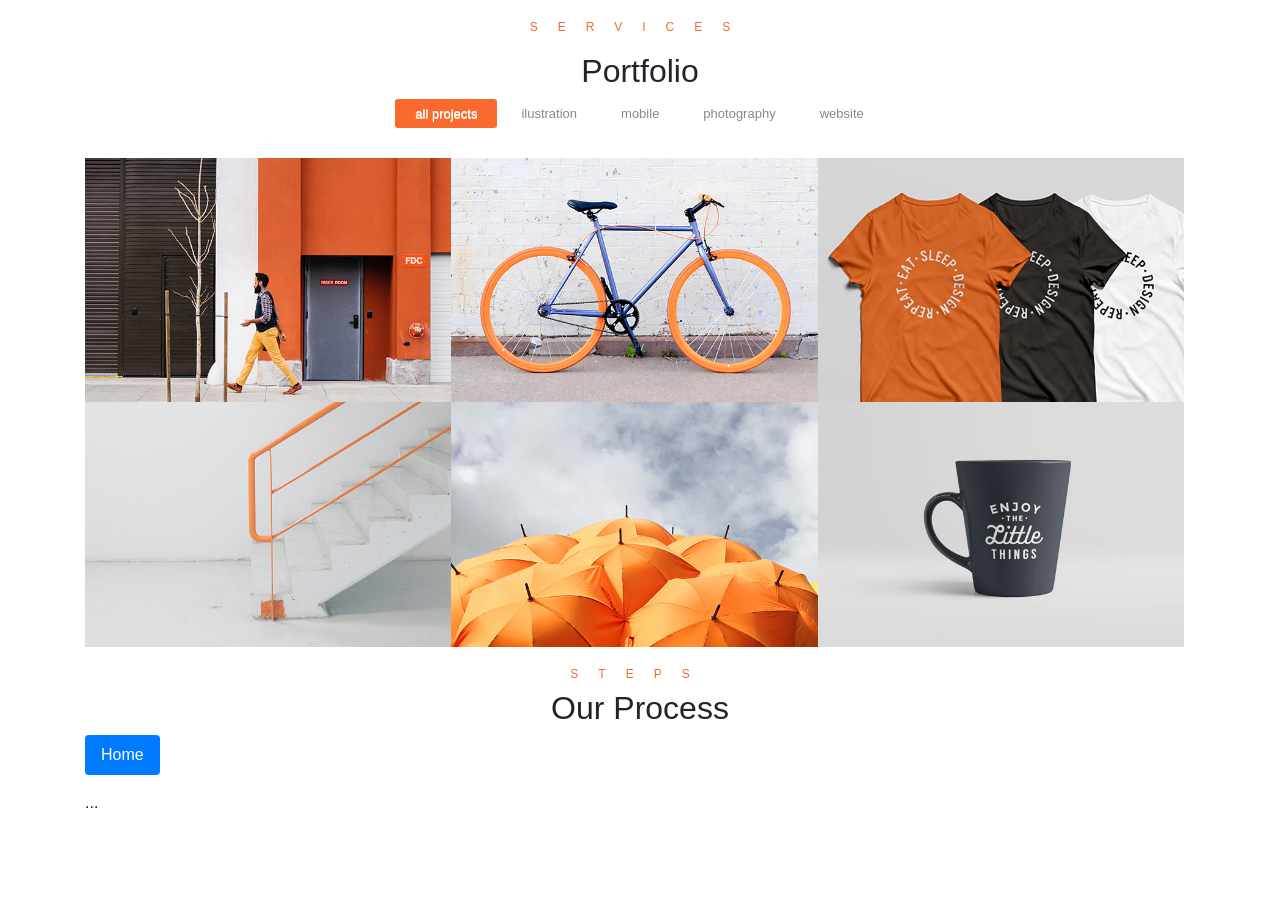
==== index.html @ 601924ba "v2" ====
<!-- ©Marek Urbaniec 2018 -->
<!doctype html>
<html lang="en">
  <head>

    <meta charset="utf-8">
    <meta name="viewport" content="width=device-width, initial-scale=1, shrink-to-fit=no">

    <link rel="stylesheet" href="https://stackpath.bootstrapcdn.com/bootstrap/4.1.3/css/bootstrap.min.css" integrity="sha384-MCw98/SFnGE8fJT3GXwEOngsV7Zt27NXFoaoApmYm81iuXoPkFOJwJ8ERdknLPMO" crossorigin="anonymous">

    <link rel="stylesheet" href="https://cdnjs.cloudflare.com/ajax/libs/font-awesome/4.7.0/css/font-awesome.css">

    <link rel="stylesheet" href="css/custom-isotope.css">
    <link rel="stylesheet" href="https://cdnjs.cloudflare.com/ajax/libs/magnific-popup.js/1.1.0/magnific-popup.min.css">
    <link href="https://fonts.googleapis.com/css?family=Dosis" rel="stylesheet">
    <link rel="stylesheet" href="css/style.css">
    <link rel="stylesheet" href="css/media.css">

    <title>Theme by Urban</title>
  </head>


  <body onload="delay()">
  <div id="preloader">
    <span></span>
    <span></span>
  </div>

<div id="body" style="display: none">

  <header class="" id="header" style="display: block;">
    
    <div class="container">
      <div class="row align-items-center">

        <div class="col-md-3">

          <div class="logo align-items-center">

            <img src="http://www.themenesia.com/themeforest/linea-new/images/logo-light.png" class="img-fluid d-block">

          </div>

        </div>

        <div class="col-md-9">

          <nav class="navbar navbar-expand-lg">
            <button class="navbar-toggler" type="button" data-toggle="collapse" data-target="#navbarNav" aria-controls="navbarNav" aria-expanded="false" aria-label="Toggle navigation">
              <span class="navbar-toggler-icon"></span>
            </button>
            <div class="collapse navbar-collapse justify-content-end" id="navbarNav">
              <ul class="navbar-nav">
                <li class="nav-item active">
                  <a class="nav-link" href="#">Home</span></a>
                </li>
                <li class="nav-item">
                  <a class="nav-link" href="#">Pages</a>
                </li>
                <li class="nav-item">
                  <a class="nav-link" href="#">Services</a>
                </li>
                <li class="nav-item">
                  <a class="nav-link" href="#">Gallery</a>
                </li>
                <li class="nav-item">
                  <a class="nav-link" href="#">Elements</a>
                </li>
                <li class="nav-item">
                  <a class="nav-link" href="#">News</a>
                </li>
                <li class="nav-item">
                  <a class="nav-link" href="#">Contact</a>
                </li>
              </ul>
            </div>
          </nav>

        </div>


      </div>
    </div>

  </header>

<!--Begin of main-->

<main>
  <section class="one">
    <div class="container">
      <div id="particles-js"></div>
      <div class="col-md-8 sec_one_text">
        <h4>lorem ipsum</h4>
        <h3>lorem ipsum</h3>
        <p>Lorem ipsum dolor sit amet, consectetur adipisicing elit. Ad inventore, sapiente enim voluptatum suscipit adipisci distinctio. Nulla rerum earum, eligendi expedita possimus itaque, voluptatum nisi dolores, natus, omnis inventore ex.</p>
        <a class="button_a" href="">Start now</a>
      </div>
    </div>
  </section>
  
  <section class="two">
    <div class="container">
      <div class="row">
        <div class="col-md-4">
        <div class="two_text_left">
          <i class="fa fa-quote-left" aria-hidden="true"></i>
          <h3>For every complex problem, there is an answer that is clear, simple, and wrong.</h3>
          <span>Words by H. L. Mencken</span>
        </div>
        </div>
        <div class="col-md-4">
          <!-- maska obrazka -->
          <div class="mask" style="background-size: cover;">
                  <div class="cover" style="background-size: cover;">
                      <h3>
                        <i class="fa fa-cog" aria-hidden="true"></i>
                        <span>What Is Linea?</span>
                      </h3>
                      <p>Sed ut perspiciatis unde omnis iste natus error sit voluptatem accusantium doloremque laudantium, totam rem.</p>
                  </div>
            <!-- obrazek -->
            <img src="img/two_001.jpg" class="img-responsive">
          </div>
        </div>
        <div class="col-md-4">
          <!-- maska obrazka -->
          <div class="mask" style="background-size: cover;">
            <div class="cover" style="background-size: cover;">
                                    <h3>
                                      <i class="fa fa-cog" aria-hidden="true"></i>
                                      <span>What Is Linea?</span>
                                    </h3>
                                    <p>Sed ut perspiciatis unde omnis iste natus error sit voluptatem accusantium doloremque laudantium, totam rem.</p>
                                </div>
            <img src="img/two_002.jpg" class="img-responsive" >
          </div>
        </div>
      </div>
    </div>
  </section>

  <section class="three">
    <div class="sec_element_paralax"></div>
    
    <div class="container">
        <div class="row sec_three_hed flex-column justify-content-center" style="background-size: cover;">
          <h4>SERVICES</h4>
          <h3>What We Do</h3>
        </div>

<div class="row">
  <!-- sekcja 1 -->
  <div class="col-md-4">
    <div class="row">
      <div class="col-md3">
        <i class="fa fa-lightbulb-o fa-3x fa_orange" aria-hidden="true"></i>
      </div>
      <div class="col-md-9">
        <div class="sec_three_col_texts">
          <h3>Design</h3>
          <p>Sed ut perspiciatis unde omnis iste natus error sit voluptatem accusantium doloremque laudantium, totam rem.</p>
        </div>
      </div>
    </div>
  </div>

  <!-- sekcja 2 -->
  <div class="col-md-4">
    <div class="row">
      <div class="col-md3">
        <i class="fa fa-lightbulb-o fa-3x fa_orange" aria-hidden="true"></i>
      </div>
      <div class="col-md-9">
        <div class="sec_three_col_texts">
          <h3>Design</h3>
          <p>Sed ut perspiciatis unde omnis iste natus error sit voluptatem accusantium doloremque laudantium, totam rem.</p>
        </div>
      </div>
    </div>
  </div>

  <!-- sekcja 3 -->
  <div class="col-md-4">
    <div class="row">
      <div class="col-md3">
        <i class="fa fa-lightbulb-o fa-3x fa_orange" aria-hidden="true"></i>
      </div>
      <div class="col-md-9">
        <div class="sec_three_col_texts">
          <h3>Design</h3>
          <p>Sed ut perspiciatis unde omnis iste natus error sit voluptatem accusantium doloremque laudantium, totam rem.</p>
        </div>
      </div>
    </div>
  </div>
</div>
 

      </div>
    </div>
  </section>

  <!-- Test of isotope -->
  <section class="test">
  <div class="container">
  <h3>SERVICES</h3>
  <h2>Portfolio</h2>
  <div id="filters" class="button-group"> 
    <a class="button is-checked" data-filter="*">all projects</a>
    <a class="button" data-filter=".metal">ilustration</a>
    <a class="button" data-filter=":not(.transition)">mobile</a>
    <a class="button" data-filter=":not(.transition)">photography</a>
    <a class="button" data-filter=":not(.transition)">website</a>
  </div>

  <div class="grid isotope_container">
    <a href="img/img_isotope_001.jpg"class="element-item isotope_item_background">
      <img src="img/img_isotope_001.jpg" class="img-fluid">

      <div class="isotope_item_overlay">
        <h3>Click to zoom</h3>
      </div>
    </a>

    <a href="img/img_isotope_002.jpg"class="element-item isotope_item_background">
      <img src="img/img_isotope_002.jpg" class="img-fluid">

      <div class="isotope_item_overlay">
        <h3>Click to zoom</h3>
      </div>
    </a>

    <a href="img/img_isotope_003.jpg"class="element-item isotope_item_background">
      <img src="img/img_isotope_003.jpg" class="img-fluid">

      <div class="isotope_item_overlay">
        <h3>Click to zoom</h3>
      </div>
    </a>

    <a href="img/img_isotope_004.jpg"class="element-item isotope_item_background">
      <img src="img/img_isotope_004.jpg" class="img-fluid">

      <div class="isotope_item_overlay">
        <h3>Click to zoom</h3>
      </div>
    </a>

    <a href="img/img_isotope_005.jpg"class="element-item isotope_item_background">
      <img src="img/img_isotope_005.jpg" class="img-fluid">

      <div class="isotope_item_overlay">
        <h3>Click to zoom</h3>
      </div>
    </a>

    <a href="img/img_isotope_006.jpg"class="element-item isotope_item_background">
      <img src="img/img_isotope_006.jpg" class="img-fluid">

      <div class="isotope_item_overlay">
        <h3>Click to zoom</h3>
      </div>
    </a>

  </div>
  </div>
  </section>

  <section id="tabs">
    <div class="tabs_element_paralax">
    </div>
    <div class="container">
      <div class="row sec_tabs_hed flex-column justify-content-center">
        <h4 class="important">STEPS</h4>
        <h2>Our Process</h2>

      </div>
      <div class="tabs_container">
                <ul class="nav nav-pills mb-3" id="pills-tab" role="tablist">
          <li class="nav-item">
            <a class="nav-link active" id="pills-home-tab" data-toggle="pill" href="#pills-home" role="tab" aria-controls="pills-home" aria-selected="true">Home</a>
          </li>
          <li class="nav-item">
            <a class="nav-link" id="pills-profile-tab" data-toggle="pill" href="#pills-profile" role="tab" aria-controls="pills-profile" aria-selected="false">Profile</a>
          </li>
          <li class="nav-item">
            <a class="nav-link" id="pills-contact-tab" data-toggle="pill" href="#pills-contact" role="tab" aria-controls="pills-contact" aria-selected="false">Contact</a>
          </li>
        </ul>
        <div class="tab-content" id="pills-tabContent">
          <div class="tab-pane fade show active" id="pills-home" role="tabpanel" aria-labelledby="pills-home-tab">...</div>
          <div class="tab-pane fade" id="pills-profile" role="tabpanel" aria-labelledby="pills-profile-tab">...</div>
          <div class="tab-pane fade" id="pills-contact" role="tabpanel" aria-labelledby="pills-contact-tab">...</div>
        </div>
                
      </div>
    </div>
  </section>
</main>

<!-- End of main -->


</div>
    <!-- Optional JavaScript -->
    <!-- jQuery first, then Popper.js, then Bootstrap JS -->
    <script src="https://ajax.googleapis.com/ajax/libs/jquery/3.3.1/jquery.min.js"></script>

    <!-- <script src="https://code.jquery.com/jquery-3.3.1.slim.min.js" integrity="sha384-q8i/X+965DzO0rT7abK41JStQIAqVgRVzpbzo5smXKp4YfRvH+8abtTE1Pi6jizo" crossorigin="anonymous"></script> -->
    <script src="https://cdnjs.cloudflare.com/ajax/libs/popper.js/1.14.3/umd/popper.min.js" integrity="sha384-ZMP7rVo3mIykV+2+9J3UJ46jBk0WLaUAdn689aCwoqbBJiSnjAK/l8WvCWPIPm49" crossorigin="anonymous"></script>
    <script src="https://stackpath.bootstrapcdn.com/bootstrap/4.1.3/js/bootstrap.min.js" integrity="sha384-ChfqqxuZUCnJSK3+MXmPNIyE6ZbWh2IMqE241rYiqJxyMiZ6OW/JmZQ5stwEULTy" crossorigin="anonymous"></script>

<script src="https://cdn.jsdelivr.net/npm/particles.js@2.0.0/particles.min.js"></script>
<script src="https://unpkg.com/isotope-layout@3/dist/isotope.pkgd.js"></script>

    <script src="js/custom_isotope.js"></script>
    <script src="https://cdnjs.cloudflare.com/ajax/libs/magnific-popup.js/1.1.0/jquery.magnific-popup.min.js"></script>

    <script src="js/custom_magnific_popup.js"></script>
    <script  src="js/app.js"></script>
    <script  src="js/custom.js"></script>

  </body>
</html>
---- css/custom-isotope.css ----
section.test >.container >h3{
    font-size: 12px;
    letter-spacing: 20px;
    text-transform: uppercase;
    font-weight: 500;
    color:#fa6a2e;
    text-align: center;
    padding-bottom: 10px;
}
section.test >.container >h2{
text-align: center;
}
#filters > a{
  -webkit-border-radius: 3px !important;
  padding: 5px 20px 5px 20px !important;
  text-decoration: none;
  font-size: 13px;
}
#filters{
  padding-bottom: 10px;
}
.grid{
  border: none !important;
}
.test > h2{
  text-align: center !important;
  font-family: 'Dosis', sans-serif !important;
}
.isotope_item_overlay{
  background: rgba(64, 64, 64, .8);
  position: absolute;
  top: 0;
  bottom: 0;
  left: 0;
  right: 0;
  opacity: 0;
  transition: all .4s;
  display: flex;
  justify-content: center;
  align-items: center;

  overflow: hidden;
}

.isotope_item_overlay > h3{
  text-align: center;
  color: white;
}

.isotope_item_background:hover > .isotope_item_overlay{
  background: rgba(64, 64, 64, .8);
  position: absolute;
  top: 0;
  bottom: 0;
  left: 0;
  right: 0;
  opacity: 1;
  transition: all .4s;
}

.isotope_item_background > img{
  max-height: 100%;
}

.button {
  display: inline-block;
  border: none;
  background-color: white;
  color: #888 !important;
  font-family: sans-serif;
  font-size: 16px;
  text-shadow: 0 1px white;
  cursor: pointer;
  padding: 5px;
}

.button:hover {
  color: #111 !important;
}

.button:active,
.button.is-checked {
  color:white !important;
  background-color:#fa6a2e !important;
  font-weight: 400 !important;
}

.button.is-checked {
  color: white;
}

/* ---- button-group ---- */

.button-group {
  margin-bottom: 20px;
  text-align: center !important;
  font-family: 'Dosis', sans-serif !important;
}

.button-group:after {
  content: '';
  display: block;
  clear: both;
}

.button-group .button {

  border-radius: 0;
  margin-left: 0;
  margin-right: 1px;
}


/* ---- isotope ---- */

.grid {
  border: 1px solid #333;
}

/* clear fix */
.grid:after {
  content: '';
  display: block;
  clear: both;
}

/* ---- .element-item ---- */

.element-item {
  position: relative;
  float: left;
  width: 33%;
  background: #888;
  color: #262524;
}

.element-item > * {
  margin: 0;
  padding: 0;
}

.element-item .name {
  position: absolute;

  left: 10px;
  top: 60px;
  text-transform: none;
  letter-spacing: 0;
  font-size: 12px;
  font-weight: normal;
}

.element-item .symbol {
  position: absolute;
  left: 10px;
  top: 0px;
  font-size: 42px;
  font-weight: bold;
  color: white;
}

.element-item .number {
  position: absolute;
  right: 8px;
  top: 5px;
}

.element-item .weight {
  position: absolute;
  left: 10px;
  top: 76px;
  font-size: 12px;
}

.element-item.alkali          { background: #F00; background: hsl(   0, 100%, 50%); }
.element-item.alkaline-earth  { background: #F80; background: hsl(  36, 100%, 50%); }
.element-item.lanthanoid      { background: #FF0; background: hsl(  72, 100%, 50%); }
.element-item.actinoid        { background: #0F0; background: hsl( 108, 100%, 50%); }
.element-item.transition      { background: #0F8; background: hsl( 144, 100%, 50%); }
.element-item.post-transition { background: #0FF; background: hsl( 180, 100%, 50%); }
.element-item.metalloid       { background: #08F; background: hsl( 216, 100%, 50%); }
.element-item.diatomic        { background: #00F; background: hsl( 252, 100%, 50%); }
.element-item.halogen         { background: #F0F; background: hsl( 288, 100%, 50%); }
.element-item.noble-gas       { background: #F08; background: hsl( 324, 100%, 50%); }
---- css/style.css ----
#header{
	z-index: 1;
	position: absolute;
	width: 100%;
	top: 30px;
	transition: all .6s;
	color:black !important;
}
.fixed-top {
    position: fixed !important;
    top: 0 !important;
	background: rgba(64, 64, 64, .95);
	transition: all .6s;
}
#preloader{
	position: absolute;
	left: 50%;
	top: 50%;
	width: 80px;
}
.nav-item > a{
	color: white;
}
.nav-item:hover > a{
	color:black;
}
a.hover_at_down{
	color:white;
}
#preloader > span:nth-child(1){
	position: absolute;
	height: 60px;
	width: 60px;
	border-radius: 100%;
	background: #fa6a2e;
	animation: preloader_animation_small 1.6s linear infinite;
}
#preloader > span:nth-child(2){
	position: absolute;
    left: -10px;
    top: -10px;
	height: 80px;
	width: 80px;
	border-radius: 100%;
	background: #fa6a2e;
	animation: preloader_animation_big 1.8s linear infinite; 
}


section.one{
	position: relative;
	padding-top: 130px;
	background: url('http://www.themenesia.com/themeforest/linea-new/images/background/5.jpg') top;
	background-size: cover;
	transition: all .4s;
}

section.one h4, {
	font-size: 12px;
    letter-spacing: 20px;
    text-transform: uppercase;
    font-weight: 500;
    color:#fa6a2e;
}
section.one h3{
	font-size: 56px;
    margin: 0;
    line-height: 70px;
    color:white;
}

section.two{
	padding: 10px;
	background-color: #eee;
}
.sec_one_text{
    padding: 100px 0;
}

section#tabs{
	background:url("http://www.themenesia.com/themeforest/linea-new/images/background/2.jpg");
}
.tabs-nav-item > a.active{
	background: #fa6a2e !important;
	
}
.tabs-nav-item > a.tabs-nav-link{
	background: rgba(255, 255, 255, .1);
	padding: 30px 40px;
	margin: 0px 5px;
	transition: all .4s;
}
h4.important{
	font-size: 12px;
    letter-spacing: 20px;
    text-transform: uppercase;
    font-weight: 500;
    color:#fa6a2e;
    text-align: center;
}
.row > h2{
	text-align: center;
}
.button_a{
	background: #fa6a2e;
    color: #fff;
    border-radius: 3px;
    padding: 15px 30px 15px 30px;
    min-width: 120px;
    outline: 0;
}
.button_a:hover{
	text-decoration: none;
	opacity: .8;
    box-shadow: 8px 8px 40px 0px rgba(0, 0, 0, 0.3);
	background: #fa6a2e;
    color: #fff;
    border-radius: 3px;
    padding: 15px 30px 15px 30px;
    min-width: 120px;
    outline: 0;
}
.two_text_left{
    font-size: 32px;
    font-style: normal;
    font-weight: 500;
    line-height: 1.4em;
    color: #404040;
    border: none;
}
.two > .container > .row > .col-md-4 >.two_text_left >i{
	color: #fa6a2e;
	font-size: 32px;
}

.two_text_left span{
	color: #fa6a2e;
	display: block;
    font-size: 14px;
    font-style: normal;
    font-weight: normal;
    margin-top: 20px;
}

.mask{
	position:relative;
	overflow:hidden;
}

.mask img{
	width:100%;
}

.mask .cover{
	position:absolute;
	z-index:100;
	width:100%;
	height:80px;
	padding:30px;
	background:rgba(64, 64, 64, .9);
	bottom:0;
}
.mask .cover h3{
	font-size:18px;
	color:#fff;
	margin-bottom:0px;
	display: flex;
}
.mask .cover p{
	position:absolute;
	color:#fff;
	padding-top:25px;
	padding-right:25px;
}
.mask:hover .cover{
	height:100%;
}
.mask:hover .cover p{
	opacity:1;
}
.mask .cover h3 span{
	display: flex;
	color:white;
}

.mask .cover i{
	padding-right: 10px;
}

.sec_element_paralax{
	position: absolute;
	top: 0;
	bottom: 0;
	left: 0;
	right: 0;
	z-index: -1;
	background-image:url('http://www.themenesia.com/themeforest/linea-new/images/background/4.jpg');
	background-attachment: fixed; 
	background-position: center; 
	background-repeat:no-repeat; 
	background-size:cover; 
	filter: brightness(60%) invert(20%);
}
section.three{
	min-height: 500px;
	position: relative;
}

section.three > .container{
	padding: 80px 0;
}

.sec_three_hed > h4{
	font-size: 12px;
    letter-spacing: 20px;
    text-transform: uppercase;
    font-weight: 500;
    color:#fa6a2e;
    text-align: center;
}
.sec_three_hed > h3{
    text-align: center;
}

.sec_three_col_texts{
}
.sec_three_col_texts > h3{
	margin-top: 0;
	margin-bottom: 10px;
	color:white;
}
.sec_three_col_texts > p{
	color:white;
}
section.test{
	background-color: white;
	padding-top:20px;
	padding-bottom: 20px;
}



@keyframes preloader_animation_small {
	from {
		transform: scale(0.1);
		opacity: 0.8;
	}
	to{
		transform: scale(0.7);
		opacity: 0.1;
	}
}
@keyframes preloader_animation_big {
	from {
		transform: scale(0.2);
		opacity: 0.3;
	}
	to{
		transform: scale(1.1);
		opacity: 0.1;
	}
}

.mb30 {
	margin-bottom: 30px;
}

.sq-item{
	overflow:hidden;
}
.wow {
	visibility: hidden;
}

.text > h3 {
	color: white;

}

.conatainer_feature_box{
	padding-left: 20px;
}

/* ---- particles.js container ---- */

#particles-js {
  position: absolute;
  left: 0;
  top: 0;
  width: 100%;
  height: 100%;
  z-index: 0;
}
---- css/media.css ----
@media screen and (max-width: 769px){
	.col-md-4{
		padding: 10px;
	}
}
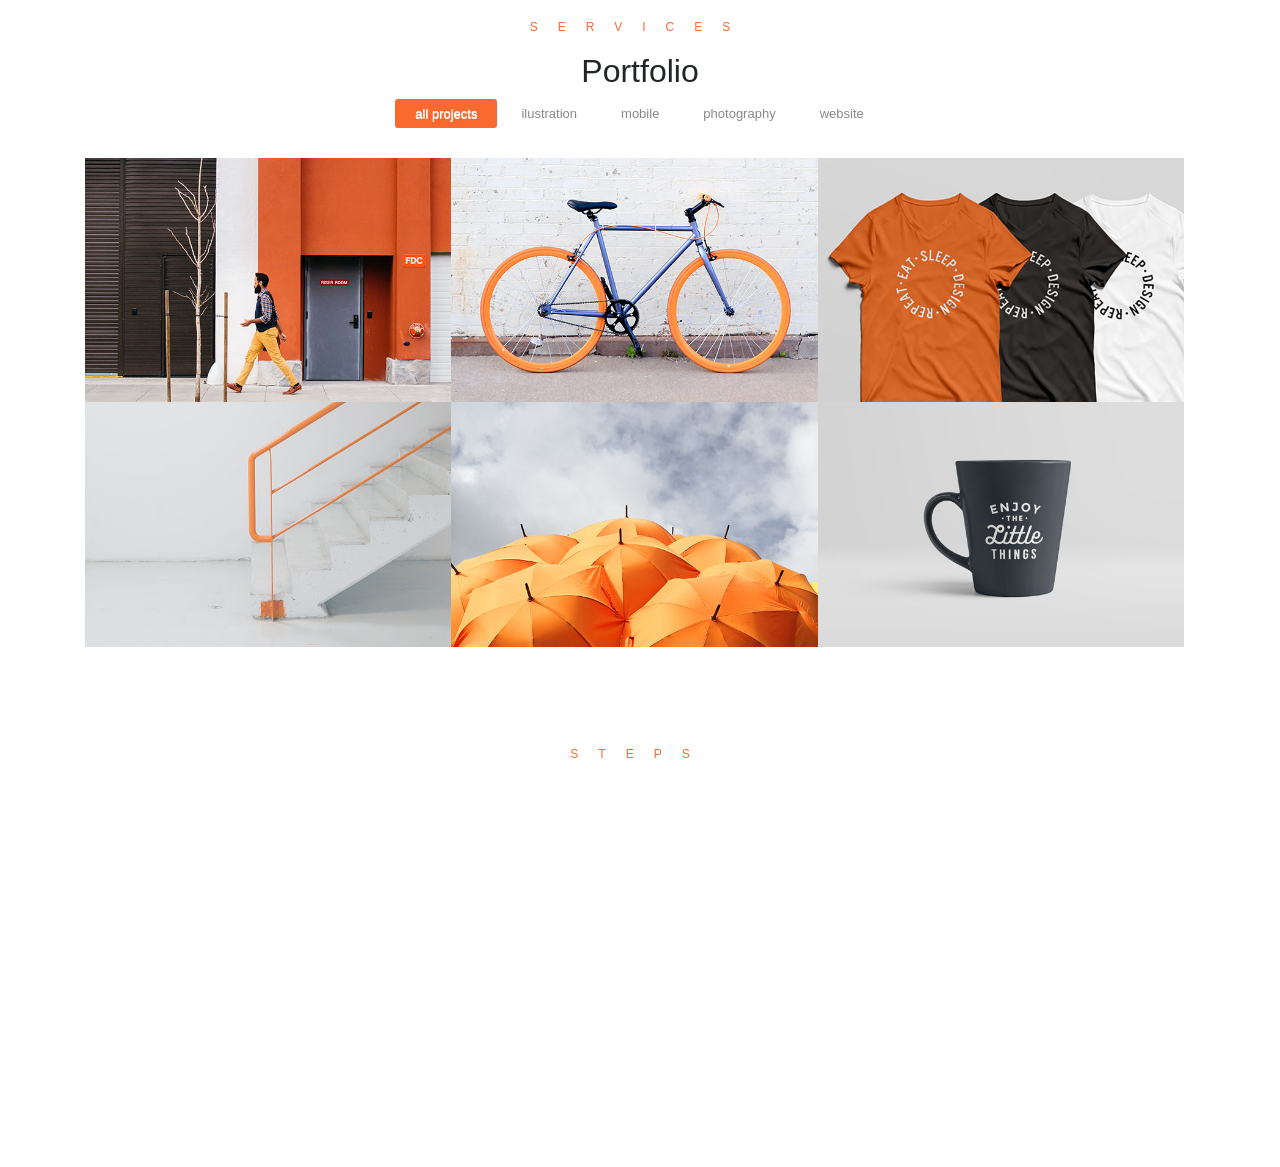
==== commit 4f2eb221: "v4" ====
--- a/index.html
+++ b/index.html
@@ -1,4 +1,3 @@
-<!-- ©Marek Urbaniec 2018 -->
 <!doctype html>
 <html lang="en">
   <head>
@@ -267,36 +266,63 @@
   </div>
   </section>
 
-  <section id="tabs">
+<section id="tabs">
     <div class="tabs_element_paralax">
     </div>
-    <div class="container">
-      <div class="row sec_tabs_hed flex-column justify-content-center">
-        <h4 class="important">STEPS</h4>
-        <h2>Our Process</h2>
-
-      </div>
-      <div class="tabs_container">
-                <ul class="nav nav-pills mb-3" id="pills-tab" role="tablist">
-          <li class="nav-item">
-            <a class="nav-link active" id="pills-home-tab" data-toggle="pill" href="#pills-home" role="tab" aria-controls="pills-home" aria-selected="true">Home</a>
-          </li>
-          <li class="nav-item">
-            <a class="nav-link" id="pills-profile-tab" data-toggle="pill" href="#pills-profile" role="tab" aria-controls="pills-profile" aria-selected="false">Profile</a>
-          </li>
-          <li class="nav-item">
-            <a class="nav-link" id="pills-contact-tab" data-toggle="pill" href="#pills-contact" role="tab" aria-controls="pills-contact" aria-selected="false">Contact</a>
-          </li>
-        </ul>
-        <div class="tab-content" id="pills-tabContent">
-          <div class="tab-pane fade show active" id="pills-home" role="tabpanel" aria-labelledby="pills-home-tab">...</div>
-          <div class="tab-pane fade" id="pills-profile" role="tabpanel" aria-labelledby="pills-profile-tab">...</div>
-          <div class="tab-pane fade" id="pills-contact" role="tabpanel" aria-labelledby="pills-contact-tab">...</div>
-        </div>
-                
-      </div>
-    </div>
-  </section>
+
+    <div class="container">
+        <div class="row sec_tabs_hed flex-column justify-content-center">
+          <h4>STEPS</h4>
+          <h3>Our Process</h3>
+        </div>
+
+        <div class="tabs_container">
+
+          <ul class="nav nav-pills mb-3 d-flex justify-content-center" id="pills-tab" role="tablist">
+
+            <li class="nav-item tabs-nav-item">
+              <a class="nav-link tabs-nav-link" id="pills-profile-tab" data-toggle="pill" href="#pills-profile" role="tab" aria-controls="pills-profile" aria-selected="false">
+                <i class="fa fa-lightbulb-o fa-3x under_image" aria-hidden="true"></i>
+                Idea
+              </a>
+            </li>
+
+            <li class="nav-item tabs-nav-item">
+              <a class="nav-link tabs-nav-link" id="pills-profile-tab" data-toggle="pill" href="#pills-profile" role="tab" aria-controls="pills-profile" aria-selected="false">
+                <i class="fa fa-area-chart fa-3x under_image" aria-hidden="true"></i>
+                Design
+              </a>
+            </li>
+            <li class="nav-item tabs-nav-item">
+              
+              <a class="nav-link tabs-nav-link" id="pills-contact-tab" data-toggle="pill" href="#pills-contact" role="tab" aria-controls="pills-contact" aria-selected="false">
+
+                <i class="fa fa-pencil-square-o fa-3x under_image" aria-hidden="true"></i>
+                Develop
+              </a>
+            </li>
+          </ul>
+
+          <div class="tab-content" id="pills-tabContent">
+            <div class="tab-pane fade show active text-white" id="pills-home" role="tabpanel" aria-labelledby="pills-home-tab">
+              Lorem ipsum dolor sit amet, consectetur adipisicing elit. Earum qui accusamus, laborum nesciunt! Doloremque mollitia dolorem nisi, quia sit deserunt perferendis ipsa pariatur ad architecto enim placeat molestiae ipsum iusto!
+            </div>
+            <div class="tab-pane fade" id="pills-profile text-white" role="tabpanel" aria-labelledby="pills-profile-tab">
+              Lorem ipsum dolor sit amet, consectetur adipisicing elit. Quasi ratione nihil iste expedita, modi asperiores, ipsa id vero quae quod perferendis, rem sunt suscipit adipisci corrupti necessitatibus. Voluptatum, possimus, quas.
+            </div>
+            <div class="tab-pane fade" id="pills-contact text-white" role="tabpanel" aria-labelledby="pills-contact-tab">
+              Lorem ipsum dolor sit amet, consectetur adipisicing elit. Natus ipsa soluta explicabo qui? Eos, maiores, ipsa. Aspernatur necessitatibus repudiandae vel maiores molestias libero perspiciatis. Dolor aliquam eum ex laudantium tempore.
+            </div>
+          </div>
+
+        </div>
+
+
+
+
+
+    </div>
+</section>
 </main>
 
 <!-- End of main -->
--- a/css/style.css
+++ b/css/style.css
@@ -78,19 +78,27 @@
 }
 
 section#tabs{
-	background:url("http://www.themenesia.com/themeforest/linea-new/images/background/2.jpg");
-}
-.tabs-nav-item > a.active{
-	background: #fa6a2e !important;
-	
-}
-.tabs-nav-item > a.tabs-nav-link{
-	background: rgba(255, 255, 255, .1);
-	padding: 30px 40px;
-	margin: 0px 5px;
-	transition: all .4s;
-}
-h4.important{
+	min-height:500px;
+	position: relative;
+}
+section#tabs > .container{
+	padding: 80px 0;
+}
+.tabs_element_paralax{
+	position: absolute;
+	top: 0;
+	bottom: 0;
+	left: 0;
+	right: 0;
+	z-index: -1;
+	background-image:url('http://www.themenesia.com/themeforest/linea-new/images/background/2.jpg');
+	background-attachment: fixed; 
+	background-position: center; 
+	background-repeat:no-repeat; 
+	background-size:cover; 
+	filter: brightness(60%) invert(20%);
+}
+.sec_tabs_hed > h4{
 	font-size: 12px;
     letter-spacing: 20px;
     text-transform: uppercase;
@@ -98,9 +106,61 @@
     color:#fa6a2e;
     text-align: center;
 }
-.row > h2{
-	text-align: center;
-}
+.sec_tabs_hed > h3{
+    text-align: center;
+    color: white;	
+}
+
+.tabs-nav-item > a.tabs-nav-link{
+	background: rgba(255,255,255,.1);
+	padding: 30px 40px;
+	margin:0px 5px;
+	transition: all .4s;
+}
+.tabs-nav-item > a.active{
+	background: #fa6a2e !important;
+	padding: 30px 40px;
+	margin:0px 5px;
+	transition: all .4s;
+	color:black !important;
+}
+
+li.tabs-nav-item::after{
+	content: "";
+	display: block;
+	clip-path: polygon(50% 50%, 33% 0, 67% 0 );
+	margin: 0px 5px;
+	background: #fa6a2e;
+	height: 0px;
+	transition: all .4s;
+}
+li.tabs-nav-item:hover::after{
+	content: "";
+	display: block;
+	clip-path: polygon(50% 50%, 33% 0, 67% 0 );
+	margin: 0px 5px;
+	background: #fa6a2e;
+	height: 40px;
+	transition: all .4s;
+}
+
+li.active_tab::after{
+	content: "";
+	display: block;
+	clip-path: polygon(50% 50%, 33% 0, 67% 0 );
+	margin: 0px 5px;
+	background: #fa6a2e;
+	height: 40px;
+	transition: all .4s;
+}
+
+.under_image{
+	display: block;
+}
+
+
+
+
 .button_a{
 	background: #fa6a2e;
     color: #fff;
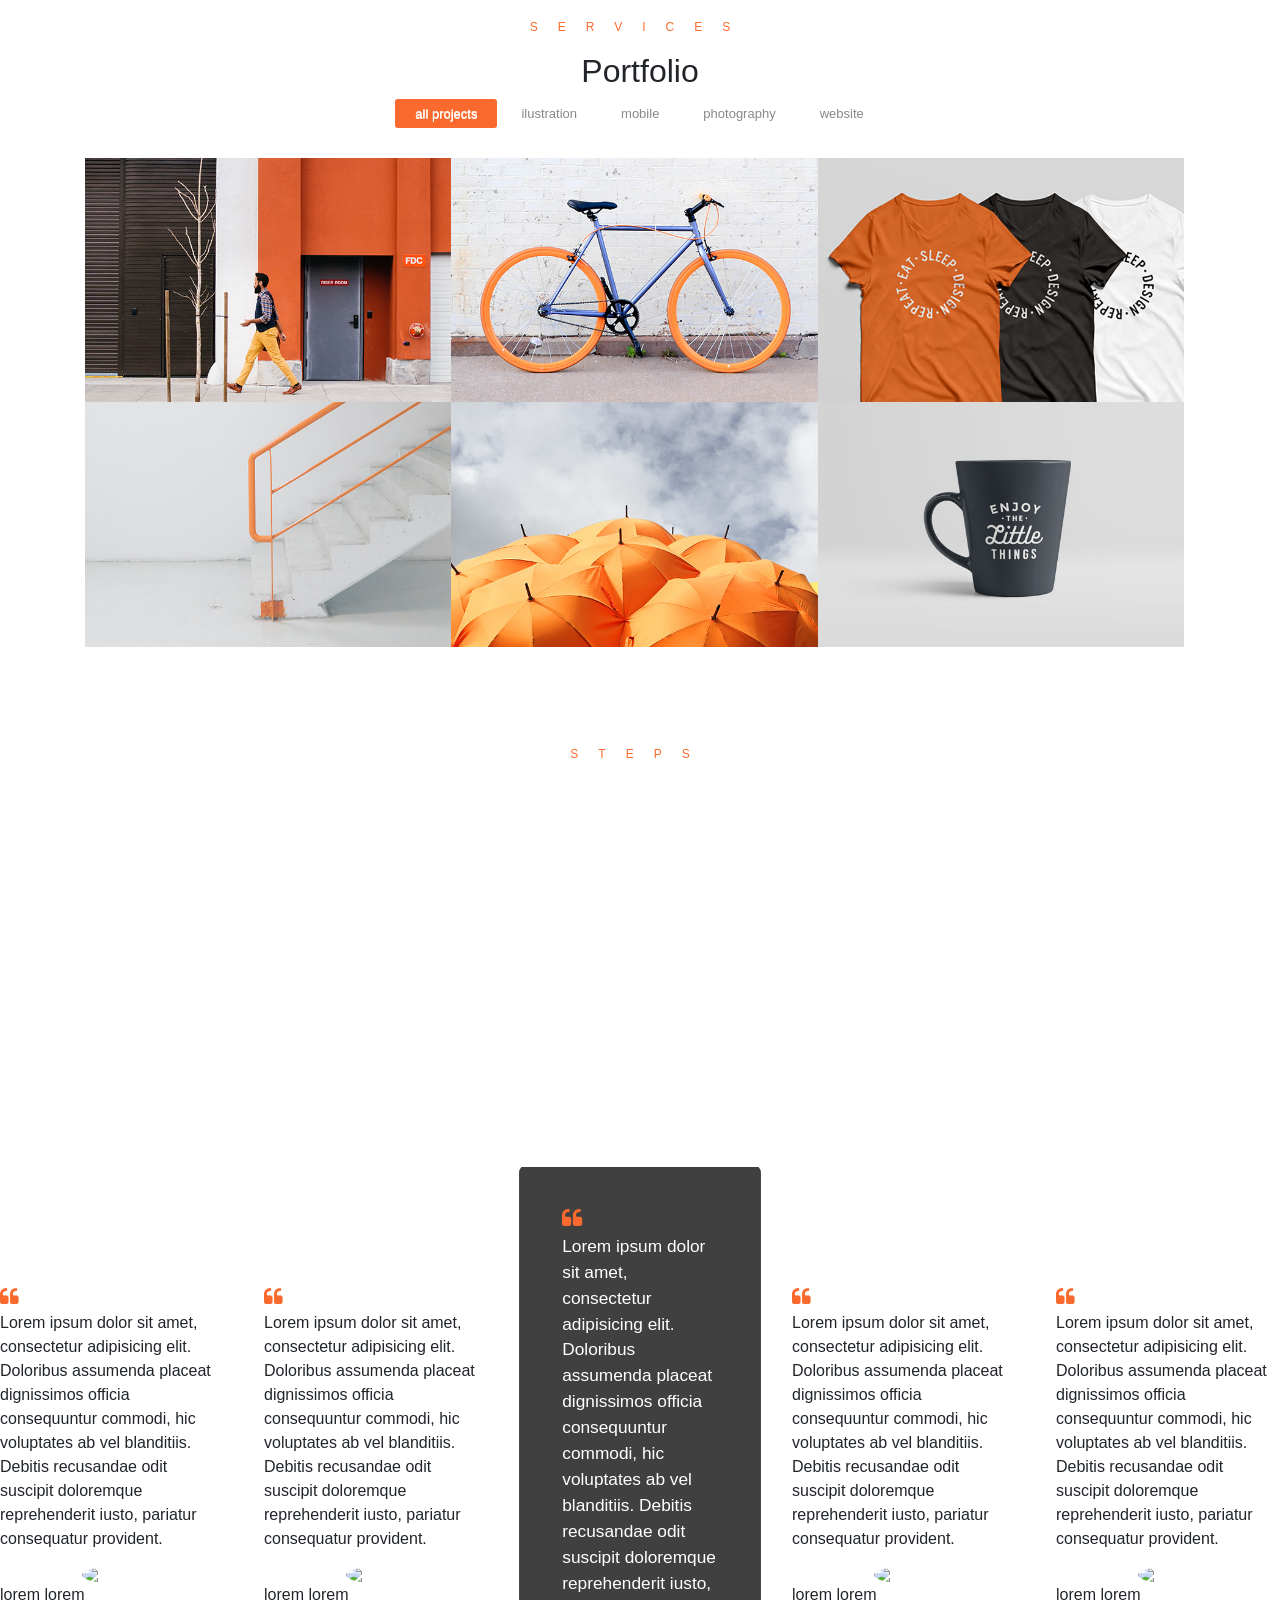
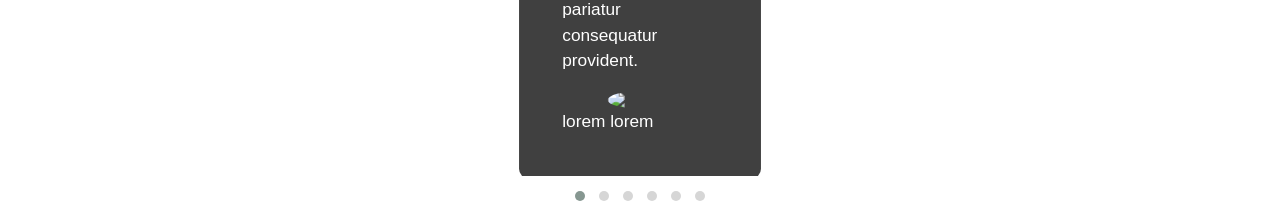
==== commit df998577: "v5" ====
--- a/index.html
+++ b/index.html
@@ -12,6 +12,9 @@
     <link rel="stylesheet" href="css/custom-isotope.css">
     <link rel="stylesheet" href="https://cdnjs.cloudflare.com/ajax/libs/magnific-popup.js/1.1.0/magnific-popup.min.css">
     <link href="https://fonts.googleapis.com/css?family=Dosis" rel="stylesheet">
+    <link rel="stylesheet" href="css/owl.carousel.min.css">
+    <link rel="stylesheet" href="css/owl.theme.default.min.css">
+    <link rel="stylesheet" href="css/custom-isotope.css">
     <link rel="stylesheet" href="css/style.css">
     <link rel="stylesheet" href="css/media.css">
 
@@ -153,7 +156,7 @@
   <div class="col-md-4">
     <div class="row">
       <div class="col-md3">
-        <i class="fa fa-lightbulb-o fa-3x fa_orange" aria-hidden="true"></i>
+        <i class="fa fa-lightbulb-o  fa-orange" aria-hidden="true"></i>
       </div>
       <div class="col-md-9">
         <div class="sec_three_col_texts">
@@ -168,7 +171,7 @@
   <div class="col-md-4">
     <div class="row">
       <div class="col-md3">
-        <i class="fa fa-lightbulb-o fa-3x fa_orange" aria-hidden="true"></i>
+        <i class="fa fa-lightbulb-o  fa-orange" aria-hidden="true"></i>
       </div>
       <div class="col-md-9">
         <div class="sec_three_col_texts">
@@ -183,7 +186,7 @@
   <div class="col-md-4">
     <div class="row">
       <div class="col-md3">
-        <i class="fa fa-lightbulb-o fa-3x fa_orange" aria-hidden="true"></i>
+        <i class="fa fa-lightbulb-o  fa-orange" aria-hidden="true"></i>
       </div>
       <div class="col-md-9">
         <div class="sec_three_col_texts">
@@ -303,27 +306,155 @@
             </li>
           </ul>
 
-          <div class="tab-content" id="pills-tabContent">
+         <div class="tab-content" id="pills-tabContent">
             <div class="tab-pane fade show active text-white" id="pills-home" role="tabpanel" aria-labelledby="pills-home-tab">
+              <h3>Idea</h3>
               Lorem ipsum dolor sit amet, consectetur adipisicing elit. Earum qui accusamus, laborum nesciunt! Doloremque mollitia dolorem nisi, quia sit deserunt perferendis ipsa pariatur ad architecto enim placeat molestiae ipsum iusto!
             </div>
             <div class="tab-pane fade" id="pills-profile text-white" role="tabpanel" aria-labelledby="pills-profile-tab">
+              <h3>Design</h3>
               Lorem ipsum dolor sit amet, consectetur adipisicing elit. Quasi ratione nihil iste expedita, modi asperiores, ipsa id vero quae quod perferendis, rem sunt suscipit adipisci corrupti necessitatibus. Voluptatum, possimus, quas.
             </div>
             <div class="tab-pane fade" id="pills-contact text-white" role="tabpanel" aria-labelledby="pills-contact-tab">
+              <h3>Develop</h3>
               Lorem ipsum dolor sit amet, consectetur adipisicing elit. Natus ipsa soluta explicabo qui? Eos, maiores, ipsa. Aspernatur necessitatibus repudiandae vel maiores molestias libero perspiciatis. Dolor aliquam eum ex laudantium tempore.
             </div>
-          </div>
-
-        </div>
-
-
-
-
-
-    </div>
+        </div>
+
+        </div>
+
+ </div>
+</section>
+<section id="owlquot">
+<div class="owl-carousel owl-theme">
+
+  <!-- item 1 -->
+
+  <div class="item owl_quote">
+    <div>
+      <i class="fa fa-quote-left fa-orange"></i>
+      <div class>
+        <p>
+          Lorem ipsum dolor sit amet, consectetur adipisicing elit. Doloribus assumenda placeat dignissimos officia consequuntur commodi, hic voluptates ab vel blanditiis. Debitis recusandae odit suscipit doloremque reprehenderit iusto, pariatur consequatur provident.
+        </p>
+      </div>
+    </div>
+            <center>
+      <img src="http://www.themenesia.com/themeforest/linea-new/images/people/4.jpg" class="img-fluid rounded-circle img_in_owl_quote">
+      </center>
+      </center>
+      <div>
+        <span class="qoute_name">lorem lorem</span>
+      </div>
+  </div>
+
+<!-- item 2 -->
+  <div class="item owl_quote">
+    <div>
+      <i class="fa fa-quote-left fa-orange"></i>
+      <div class>
+        <p>
+          Lorem ipsum dolor sit amet, consectetur adipisicing elit. Doloribus assumenda placeat dignissimos officia consequuntur commodi, hic voluptates ab vel blanditiis. Debitis recusandae odit suscipit doloremque reprehenderit iusto, pariatur consequatur provident.
+        </p>
+      </div>
+    </div>
+            <center>
+      <img src="http://www.themenesia.com/themeforest/linea-new/images/people/4.jpg" class="img-fluid rounded-circle img_in_owl_quote">
+      </center>
+      </center>
+      <div>
+        <span class="qoute_name">lorem lorem</span>
+      </div>
+  
+  </div>
+
+  <!-- item 3 -->
+    <div class="item owl_quote">
+    <div>
+      <i class="fa fa-quote-left fa-orange"></i>
+      <div class>
+        <p>
+          Lorem ipsum dolor sit amet, consectetur adipisicing elit. Doloribus assumenda placeat dignissimos officia consequuntur commodi, hic voluptates ab vel blanditiis. Debitis recusandae odit suscipit doloremque reprehenderit iusto, pariatur consequatur provident.
+        </p>
+      </div>
+    </div>
+      <center>
+      <img src="http://www.themenesia.com/themeforest/linea-new/images/people/4.jpg" class="img-fluid rounded-circle img_in_owl_quote">
+      </center>
+      </center>
+      <div>
+        <span class="qoute_name">lorem lorem</span>
+      </div>
+  
+  </div>
+
+  <!-- item 4 -->
+    <div class="item owl_quote">
+    <div>
+      <i class="fa fa-quote-left fa-orange"></i>
+      <div class>
+        <p>
+          Lorem ipsum dolor sit amet, consectetur adipisicing elit. Doloribus assumenda placeat dignissimos officia consequuntur commodi, hic voluptates ab vel blanditiis. Debitis recusandae odit suscipit doloremque reprehenderit iusto, pariatur consequatur provident.
+        </p>
+      </div>
+    </div>
+      <center>
+      <img src="http://www.themenesia.com/themeforest/linea-new/images/people/4.jpg"class="img-fluid rounded-circle img_in_owl_quote">
+      </center>
+      <div>
+        <span class="qoute_name">lorem lorem</span>
+      </div>
+  
+  </div>
+
+  <!-- item 5 -->
+    <div class="item owl_quote">
+    <div>
+      <i class="fa fa-quote-left fa-orange"></i>
+      <div>
+        <p>
+          Lorem ipsum dolor sit amet, consectetur adipisicing elit. Doloribus assumenda placeat dignissimos officia consequuntur commodi, hic voluptates ab vel blanditiis. Debitis recusandae odit suscipit doloremque reprehenderit iusto, pariatur consequatur provident.
+        </p>
+      </div>
+    </div>
+      <center>
+      <img src="http://www.themenesia.com/themeforest/linea-new/images/people/4.jpg" class="img-fluid rounded-circle img_in_owl_quote">
+      </center>
+      <div>
+        <span class="qoute_name">lorem lorem</span>
+      </div>
+
+
+  
+  </div>
+
+    <!-- item 6 -->
+    <div class="item owl_quote">
+    <div>
+      <i class="fa fa-quote-left fa-orange"></i>
+      <div>
+        <p>
+          Lorem ipsum dolor sit amet, consectetur adipisicing elit. Doloribus assumenda placeat dignissimos officia consequuntur commodi, hic voluptates ab vel blanditiis. Debitis recusandae odit suscipit doloremque reprehenderit iusto, pariatur consequatur provident.
+        </p>
+      </div>
+    </div>
+      <center>
+      <img src="http://www.themenesia.com/themeforest/linea-new/images/people/4.jpg" class="img-fluid rounded-circle img_in_owl_quote">
+      </center>
+      <div>
+        <span class="qoute_name">lorem lorem</span>
+      </div>
+
+  <!-- End of item  -->
+
+
+
+
+</div>
+
 </section>
 </main>
+
 
 <!-- End of main -->
 
@@ -343,9 +474,30 @@
     <script src="js/custom_isotope.js"></script>
     <script src="https://cdnjs.cloudflare.com/ajax/libs/magnific-popup.js/1.1.0/jquery.magnific-popup.min.js"></script>
 
+    <script src="js/owl.carousel.min.js"></script>
     <script src="js/custom_magnific_popup.js"></script>
     <script  src="js/app.js"></script>
     <script  src="js/custom.js"></script>
 
+      <script>
+    $('.owl-carousel').owlCarousel({
+    loop:true,
+    center:true,
+    margin:40,
+    dots:true,
+    responsive:{
+        0:{
+            items:1
+        },
+        600:{
+            items:3
+        },
+        1000:{
+            items:5
+        }
+      }
+    })
+  </script>
+
   </body>
 </html>
--- a/css/style.css
+++ b/css/style.css
@@ -159,8 +159,6 @@
 }
 
 
-
-
 .button_a{
 	background: #fa6a2e;
     color: #fff;
@@ -298,6 +296,44 @@
 	padding-bottom: 20px;
 }
 
+.fa-orange{
+	color:#fa6a2e;
+}
+
+#owlquot > div > div.owl-stage-outer > div > div.owl-item > .owl_quote > div > i{
+	font-size: 20px;
+}
+
+#owlquot > div > div.owl-stage-outer > div > div.owl-item .owl-item > .owl_quote > img {
+	padding: 20px 0px;
+}
+#owlquot > div > div.owl-stage-outer > div > div.owl-item.active.center{
+	margin: 21px 40px 20px 0px !important;
+	top:-1px;
+	transform: scale(1.08);
+	background-color: #404040;
+	transition: all .4s;
+	font-weight:300;
+	padding:40px;
+	border-radius:8px;
+	-moz-border-radius:8px;
+	-webkit-border-radius:8px;
+	color: white;
+}
+
+.owl-item{
+	margin-top:120px;
+	margin-bottom: 120px;
+}
+
+
+
+.img_in_owl_quote{
+	max-height:60px;
+	max-width:60px;
+	margin:0;
+}
+
 
 
 @keyframes preloader_animation_small {
@@ -341,6 +377,7 @@
 	padding-left: 20px;
 }
 
+
 /* ---- particles.js container ---- */
 
 #particles-js {
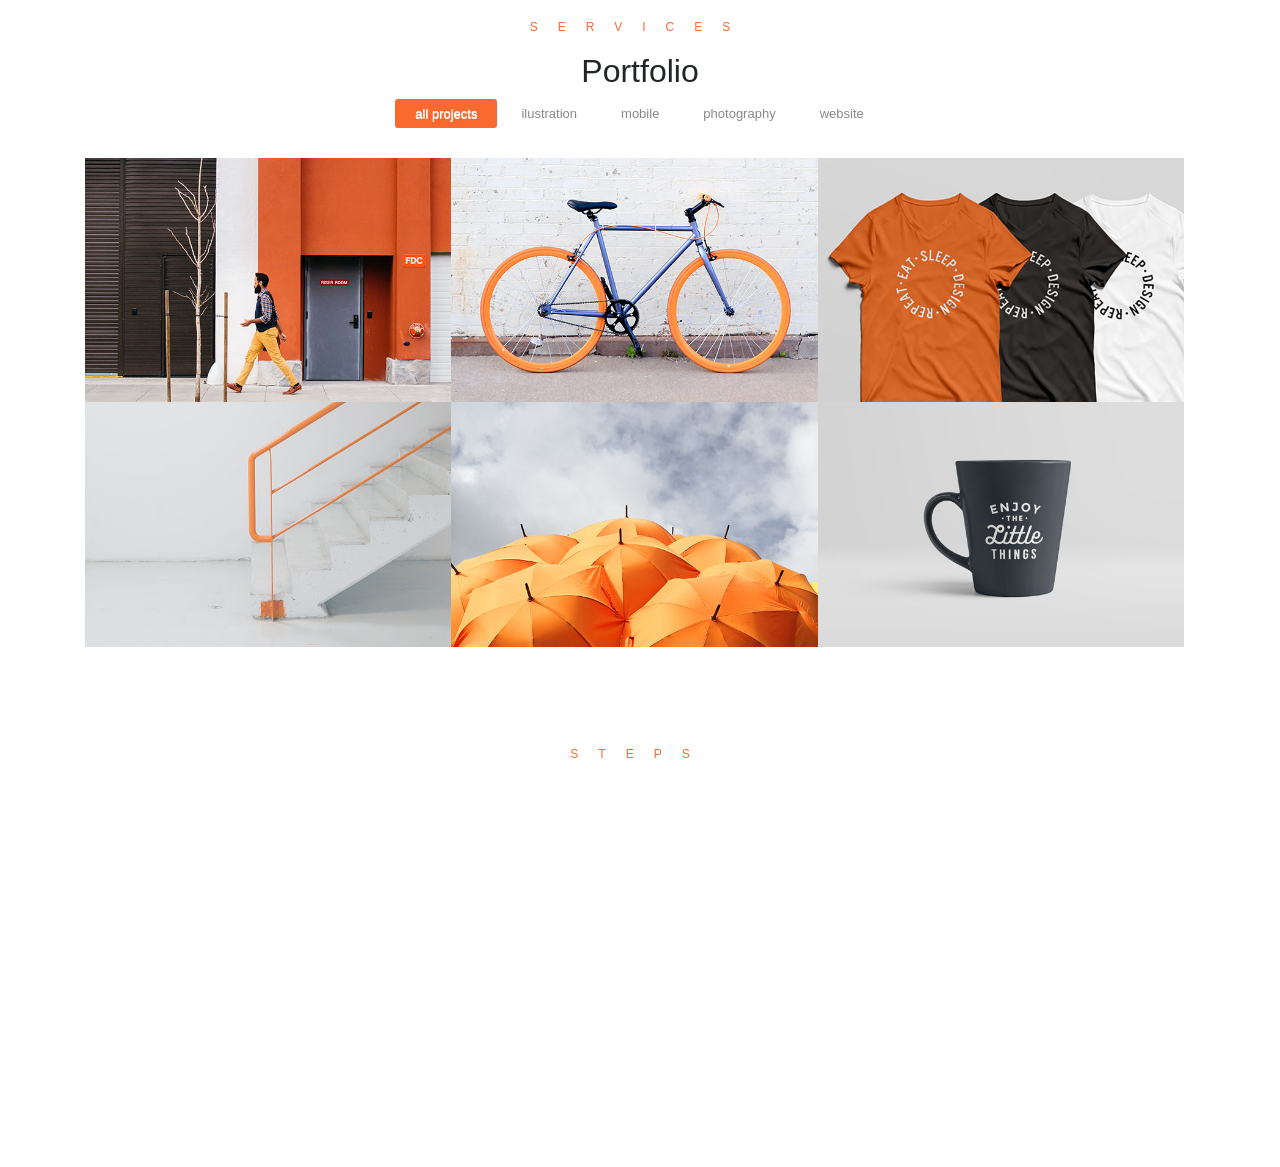
==== commit 851e3861: "Revert "v4" This reverts commit 391dd884516516593cc61918be6eaa56816a166e." ====
--- a/index.html
+++ b/index.html
@@ -12,9 +12,6 @@
     <link rel="stylesheet" href="css/custom-isotope.css">
     <link rel="stylesheet" href="https://cdnjs.cloudflare.com/ajax/libs/magnific-popup.js/1.1.0/magnific-popup.min.css">
     <link href="https://fonts.googleapis.com/css?family=Dosis" rel="stylesheet">
-    <link rel="stylesheet" href="css/owl.carousel.min.css">
-    <link rel="stylesheet" href="css/owl.theme.default.min.css">
-    <link rel="stylesheet" href="css/custom-isotope.css">
     <link rel="stylesheet" href="css/style.css">
     <link rel="stylesheet" href="css/media.css">
 
@@ -156,7 +153,7 @@
   <div class="col-md-4">
     <div class="row">
       <div class="col-md3">
-        <i class="fa fa-lightbulb-o  fa-orange" aria-hidden="true"></i>
+        <i class="fa fa-lightbulb-o fa-3x fa_orange" aria-hidden="true"></i>
       </div>
       <div class="col-md-9">
         <div class="sec_three_col_texts">
@@ -171,7 +168,7 @@
   <div class="col-md-4">
     <div class="row">
       <div class="col-md3">
-        <i class="fa fa-lightbulb-o  fa-orange" aria-hidden="true"></i>
+        <i class="fa fa-lightbulb-o fa-3x fa_orange" aria-hidden="true"></i>
       </div>
       <div class="col-md-9">
         <div class="sec_three_col_texts">
@@ -186,7 +183,7 @@
   <div class="col-md-4">
     <div class="row">
       <div class="col-md3">
-        <i class="fa fa-lightbulb-o  fa-orange" aria-hidden="true"></i>
+        <i class="fa fa-lightbulb-o fa-3x fa_orange" aria-hidden="true"></i>
       </div>
       <div class="col-md-9">
         <div class="sec_three_col_texts">
@@ -306,155 +303,27 @@
             </li>
           </ul>
 
-         <div class="tab-content" id="pills-tabContent">
+          <div class="tab-content" id="pills-tabContent">
             <div class="tab-pane fade show active text-white" id="pills-home" role="tabpanel" aria-labelledby="pills-home-tab">
-              <h3>Idea</h3>
               Lorem ipsum dolor sit amet, consectetur adipisicing elit. Earum qui accusamus, laborum nesciunt! Doloremque mollitia dolorem nisi, quia sit deserunt perferendis ipsa pariatur ad architecto enim placeat molestiae ipsum iusto!
             </div>
             <div class="tab-pane fade" id="pills-profile text-white" role="tabpanel" aria-labelledby="pills-profile-tab">
-              <h3>Design</h3>
               Lorem ipsum dolor sit amet, consectetur adipisicing elit. Quasi ratione nihil iste expedita, modi asperiores, ipsa id vero quae quod perferendis, rem sunt suscipit adipisci corrupti necessitatibus. Voluptatum, possimus, quas.
             </div>
             <div class="tab-pane fade" id="pills-contact text-white" role="tabpanel" aria-labelledby="pills-contact-tab">
-              <h3>Develop</h3>
               Lorem ipsum dolor sit amet, consectetur adipisicing elit. Natus ipsa soluta explicabo qui? Eos, maiores, ipsa. Aspernatur necessitatibus repudiandae vel maiores molestias libero perspiciatis. Dolor aliquam eum ex laudantium tempore.
             </div>
-        </div>
-
-        </div>
-
- </div>
-</section>
-<section id="owlquot">
-<div class="owl-carousel owl-theme">
-
-  <!-- item 1 -->
-
-  <div class="item owl_quote">
-    <div>
-      <i class="fa fa-quote-left fa-orange"></i>
-      <div class>
-        <p>
-          Lorem ipsum dolor sit amet, consectetur adipisicing elit. Doloribus assumenda placeat dignissimos officia consequuntur commodi, hic voluptates ab vel blanditiis. Debitis recusandae odit suscipit doloremque reprehenderit iusto, pariatur consequatur provident.
-        </p>
-      </div>
-    </div>
-            <center>
-      <img src="http://www.themenesia.com/themeforest/linea-new/images/people/4.jpg" class="img-fluid rounded-circle img_in_owl_quote">
-      </center>
-      </center>
-      <div>
-        <span class="qoute_name">lorem lorem</span>
-      </div>
-  </div>
-
-<!-- item 2 -->
-  <div class="item owl_quote">
-    <div>
-      <i class="fa fa-quote-left fa-orange"></i>
-      <div class>
-        <p>
-          Lorem ipsum dolor sit amet, consectetur adipisicing elit. Doloribus assumenda placeat dignissimos officia consequuntur commodi, hic voluptates ab vel blanditiis. Debitis recusandae odit suscipit doloremque reprehenderit iusto, pariatur consequatur provident.
-        </p>
-      </div>
-    </div>
-            <center>
-      <img src="http://www.themenesia.com/themeforest/linea-new/images/people/4.jpg" class="img-fluid rounded-circle img_in_owl_quote">
-      </center>
-      </center>
-      <div>
-        <span class="qoute_name">lorem lorem</span>
-      </div>
-  
-  </div>
-
-  <!-- item 3 -->
-    <div class="item owl_quote">
-    <div>
-      <i class="fa fa-quote-left fa-orange"></i>
-      <div class>
-        <p>
-          Lorem ipsum dolor sit amet, consectetur adipisicing elit. Doloribus assumenda placeat dignissimos officia consequuntur commodi, hic voluptates ab vel blanditiis. Debitis recusandae odit suscipit doloremque reprehenderit iusto, pariatur consequatur provident.
-        </p>
-      </div>
-    </div>
-      <center>
-      <img src="http://www.themenesia.com/themeforest/linea-new/images/people/4.jpg" class="img-fluid rounded-circle img_in_owl_quote">
-      </center>
-      </center>
-      <div>
-        <span class="qoute_name">lorem lorem</span>
-      </div>
-  
-  </div>
-
-  <!-- item 4 -->
-    <div class="item owl_quote">
-    <div>
-      <i class="fa fa-quote-left fa-orange"></i>
-      <div class>
-        <p>
-          Lorem ipsum dolor sit amet, consectetur adipisicing elit. Doloribus assumenda placeat dignissimos officia consequuntur commodi, hic voluptates ab vel blanditiis. Debitis recusandae odit suscipit doloremque reprehenderit iusto, pariatur consequatur provident.
-        </p>
-      </div>
-    </div>
-      <center>
-      <img src="http://www.themenesia.com/themeforest/linea-new/images/people/4.jpg"class="img-fluid rounded-circle img_in_owl_quote">
-      </center>
-      <div>
-        <span class="qoute_name">lorem lorem</span>
-      </div>
-  
-  </div>
-
-  <!-- item 5 -->
-    <div class="item owl_quote">
-    <div>
-      <i class="fa fa-quote-left fa-orange"></i>
-      <div>
-        <p>
-          Lorem ipsum dolor sit amet, consectetur adipisicing elit. Doloribus assumenda placeat dignissimos officia consequuntur commodi, hic voluptates ab vel blanditiis. Debitis recusandae odit suscipit doloremque reprehenderit iusto, pariatur consequatur provident.
-        </p>
-      </div>
-    </div>
-      <center>
-      <img src="http://www.themenesia.com/themeforest/linea-new/images/people/4.jpg" class="img-fluid rounded-circle img_in_owl_quote">
-      </center>
-      <div>
-        <span class="qoute_name">lorem lorem</span>
-      </div>
-
-
-  
-  </div>
-
-    <!-- item 6 -->
-    <div class="item owl_quote">
-    <div>
-      <i class="fa fa-quote-left fa-orange"></i>
-      <div>
-        <p>
-          Lorem ipsum dolor sit amet, consectetur adipisicing elit. Doloribus assumenda placeat dignissimos officia consequuntur commodi, hic voluptates ab vel blanditiis. Debitis recusandae odit suscipit doloremque reprehenderit iusto, pariatur consequatur provident.
-        </p>
-      </div>
-    </div>
-      <center>
-      <img src="http://www.themenesia.com/themeforest/linea-new/images/people/4.jpg" class="img-fluid rounded-circle img_in_owl_quote">
-      </center>
-      <div>
-        <span class="qoute_name">lorem lorem</span>
-      </div>
-
-  <!-- End of item  -->
-
-
-
-
-</div>
-
+          </div>
+
+        </div>
+
+
+
+
+
+    </div>
 </section>
 </main>
-
 
 <!-- End of main -->
 
@@ -474,30 +343,9 @@
     <script src="js/custom_isotope.js"></script>
     <script src="https://cdnjs.cloudflare.com/ajax/libs/magnific-popup.js/1.1.0/jquery.magnific-popup.min.js"></script>
 
-    <script src="js/owl.carousel.min.js"></script>
     <script src="js/custom_magnific_popup.js"></script>
     <script  src="js/app.js"></script>
     <script  src="js/custom.js"></script>
 
-      <script>
-    $('.owl-carousel').owlCarousel({
-    loop:true,
-    center:true,
-    margin:40,
-    dots:true,
-    responsive:{
-        0:{
-            items:1
-        },
-        600:{
-            items:3
-        },
-        1000:{
-            items:5
-        }
-      }
-    })
-  </script>
-
   </body>
 </html>
--- a/css/style.css
+++ b/css/style.css
@@ -159,6 +159,8 @@
 }
 
 
+
+
 .button_a{
 	background: #fa6a2e;
     color: #fff;
@@ -296,44 +298,6 @@
 	padding-bottom: 20px;
 }
 
-.fa-orange{
-	color:#fa6a2e;
-}
-
-#owlquot > div > div.owl-stage-outer > div > div.owl-item > .owl_quote > div > i{
-	font-size: 20px;
-}
-
-#owlquot > div > div.owl-stage-outer > div > div.owl-item .owl-item > .owl_quote > img {
-	padding: 20px 0px;
-}
-#owlquot > div > div.owl-stage-outer > div > div.owl-item.active.center{
-	margin: 21px 40px 20px 0px !important;
-	top:-1px;
-	transform: scale(1.08);
-	background-color: #404040;
-	transition: all .4s;
-	font-weight:300;
-	padding:40px;
-	border-radius:8px;
-	-moz-border-radius:8px;
-	-webkit-border-radius:8px;
-	color: white;
-}
-
-.owl-item{
-	margin-top:120px;
-	margin-bottom: 120px;
-}
-
-
-
-.img_in_owl_quote{
-	max-height:60px;
-	max-width:60px;
-	margin:0;
-}
-
 
 
 @keyframes preloader_animation_small {
@@ -377,7 +341,6 @@
 	padding-left: 20px;
 }
 
-
 /* ---- particles.js container ---- */
 
 #particles-js {
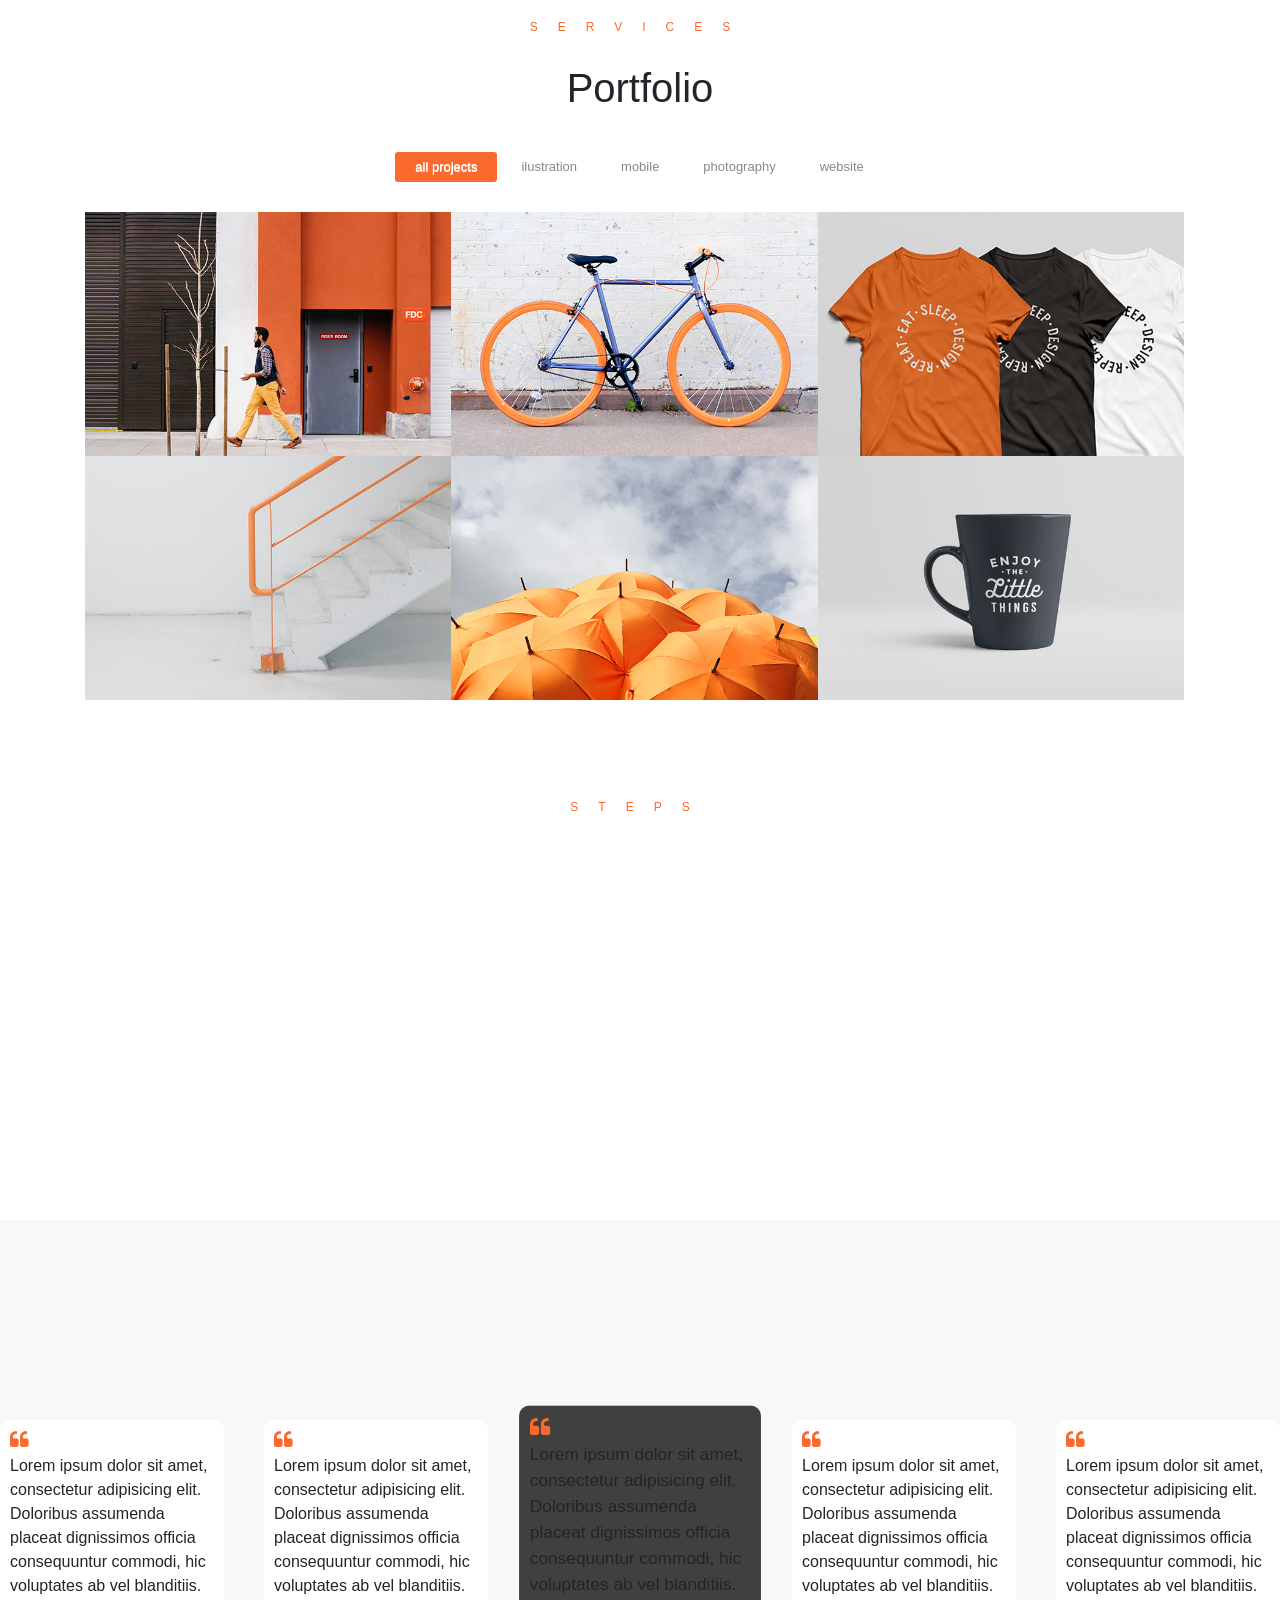
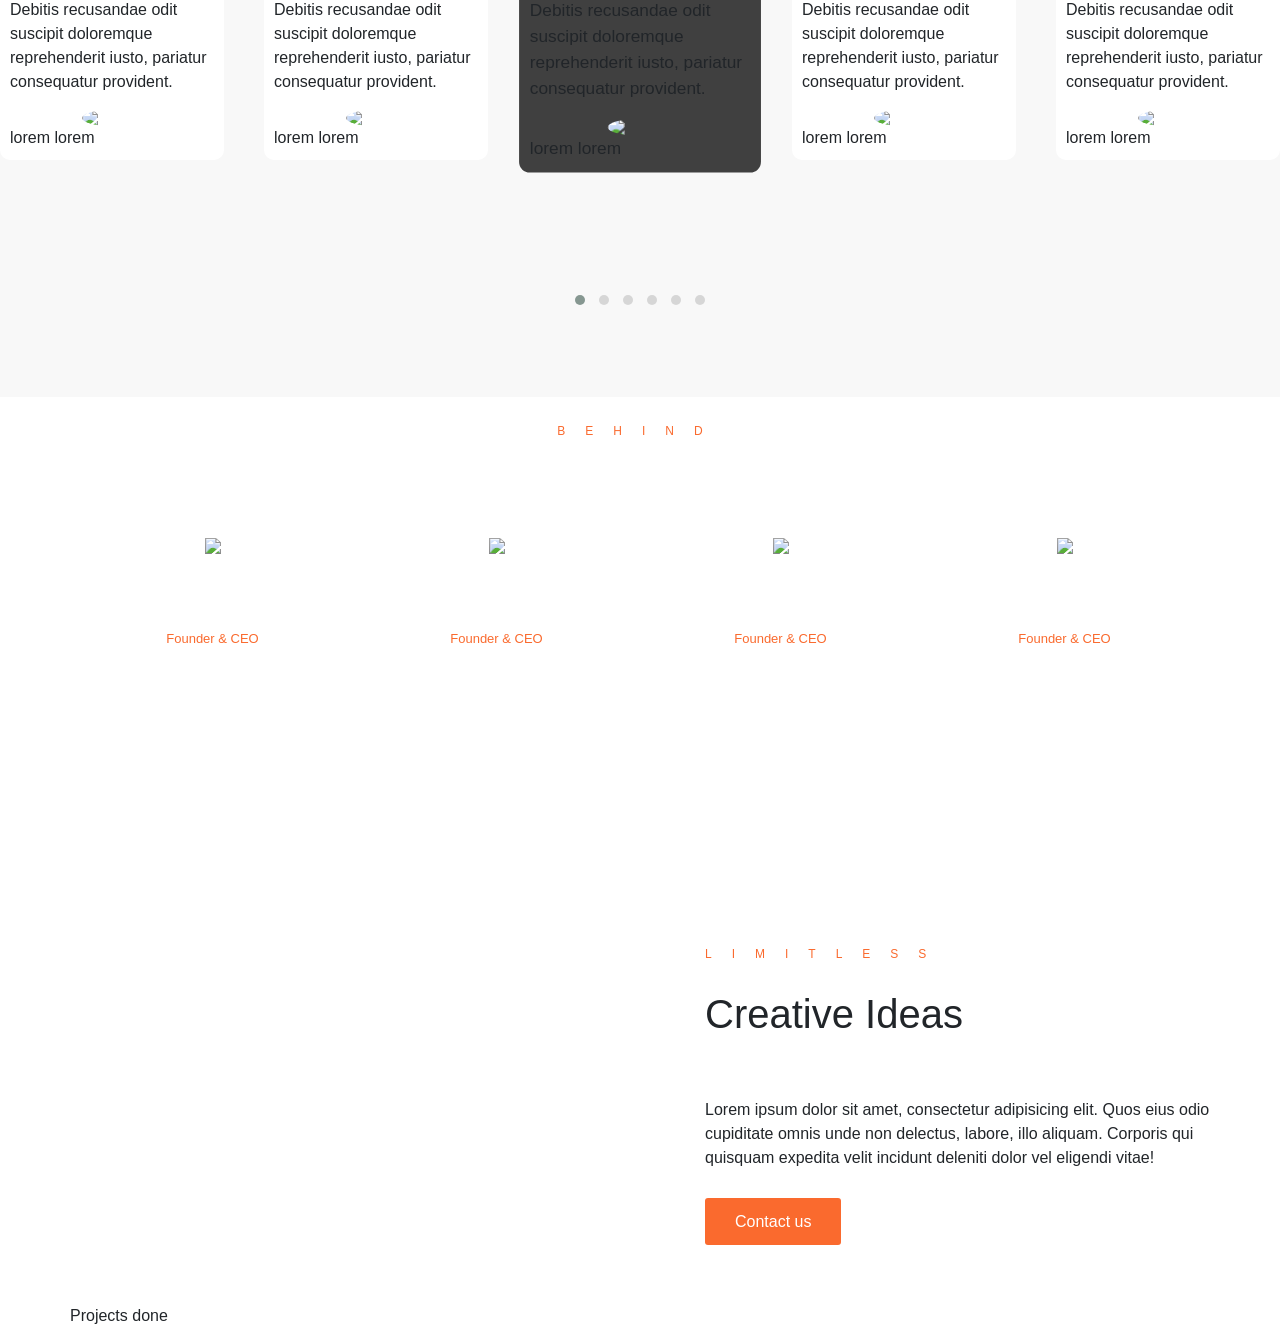
==== commit e9b609c4: "v7" ====
--- a/index.html
+++ b/index.html
@@ -9,9 +9,12 @@
 
     <link rel="stylesheet" href="https://cdnjs.cloudflare.com/ajax/libs/font-awesome/4.7.0/css/font-awesome.css">
 
-    <link rel="stylesheet" href="css/custom-isotope.css">
     <link rel="stylesheet" href="https://cdnjs.cloudflare.com/ajax/libs/magnific-popup.js/1.1.0/magnific-popup.min.css">
     <link href="https://fonts.googleapis.com/css?family=Dosis" rel="stylesheet">
+    <link rel="stylesheet" href="css/owl.carousel.min.css">
+    <link rel="stylesheet" href="css/owl.theme.default.min.css">
+    <link rel="stylesheet" href="css/animate.css">
+    <link rel="stylesheet" href="css/custom-isotope.css">
     <link rel="stylesheet" href="css/style.css">
     <link rel="stylesheet" href="css/media.css">
 
@@ -27,7 +30,7 @@
 
 <div id="body" style="display: none">
 
-  <header class="" id="header" style="display: block;">
+  <header  id="header" style="display: block;">
     
     <div class="container">
       <div class="row align-items-center">
@@ -153,7 +156,7 @@
   <div class="col-md-4">
     <div class="row">
       <div class="col-md3">
-        <i class="fa fa-lightbulb-o fa-3x fa_orange" aria-hidden="true"></i>
+        <i class="fa fa-lightbulb-o  fa-orange" aria-hidden="true"></i>
       </div>
       <div class="col-md-9">
         <div class="sec_three_col_texts">
@@ -168,7 +171,7 @@
   <div class="col-md-4">
     <div class="row">
       <div class="col-md3">
-        <i class="fa fa-lightbulb-o fa-3x fa_orange" aria-hidden="true"></i>
+        <i class="fa fa-lightbulb-o  fa-orange" aria-hidden="true"></i>
       </div>
       <div class="col-md-9">
         <div class="sec_three_col_texts">
@@ -183,7 +186,7 @@
   <div class="col-md-4">
     <div class="row">
       <div class="col-md3">
-        <i class="fa fa-lightbulb-o fa-3x fa_orange" aria-hidden="true"></i>
+        <i class="fa fa-lightbulb-o  fa-orange" aria-hidden="true"></i>
       </div>
       <div class="col-md-9">
         <div class="sec_three_col_texts">
@@ -303,27 +306,282 @@
             </li>
           </ul>
 
-          <div class="tab-content" id="pills-tabContent">
+         <div class="tab-content" id="pills-tabContent">
             <div class="tab-pane fade show active text-white" id="pills-home" role="tabpanel" aria-labelledby="pills-home-tab">
+              <h3>Idea</h3>
               Lorem ipsum dolor sit amet, consectetur adipisicing elit. Earum qui accusamus, laborum nesciunt! Doloremque mollitia dolorem nisi, quia sit deserunt perferendis ipsa pariatur ad architecto enim placeat molestiae ipsum iusto!
             </div>
             <div class="tab-pane fade" id="pills-profile text-white" role="tabpanel" aria-labelledby="pills-profile-tab">
+              <h3>Design</h3>
               Lorem ipsum dolor sit amet, consectetur adipisicing elit. Quasi ratione nihil iste expedita, modi asperiores, ipsa id vero quae quod perferendis, rem sunt suscipit adipisci corrupti necessitatibus. Voluptatum, possimus, quas.
             </div>
             <div class="tab-pane fade" id="pills-contact text-white" role="tabpanel" aria-labelledby="pills-contact-tab">
+              <h3>Develop</h3>
               Lorem ipsum dolor sit amet, consectetur adipisicing elit. Natus ipsa soluta explicabo qui? Eos, maiores, ipsa. Aspernatur necessitatibus repudiandae vel maiores molestias libero perspiciatis. Dolor aliquam eum ex laudantium tempore.
             </div>
+        </div>
+
+        </div>
+
+ </div>
+</section>
+<section id="owlquot">
+<div class="owl-carousel owl-theme">
+
+  <!-- item 1 -->
+
+  <div class="item owl_quote">
+    <div>
+      <i class="fa fa-quote-left fa-orange"></i>
+      <div class>
+        <p>
+          Lorem ipsum dolor sit amet, consectetur adipisicing elit. Doloribus assumenda placeat dignissimos officia consequuntur commodi, hic voluptates ab vel blanditiis. Debitis recusandae odit suscipit doloremque reprehenderit iusto, pariatur consequatur provident.
+        </p>
+      </div>
+    </div>
+            <center>
+      <img src="http://www.themenesia.com/themeforest/linea-new/images/people/4.jpg" class="img-fluid rounded-circle img_in_owl_quote">
+      </center>
+      </center>
+      <div>
+        <span class="qoute_name">lorem lorem</span>
+      </div>
+  </div>
+
+<!-- item 2 -->
+  <div class="item owl_quote">
+    <div>
+      <i class="fa fa-quote-left fa-orange"></i>
+      <div class>
+        <p>
+          Lorem ipsum dolor sit amet, consectetur adipisicing elit. Doloribus assumenda placeat dignissimos officia consequuntur commodi, hic voluptates ab vel blanditiis. Debitis recusandae odit suscipit doloremque reprehenderit iusto, pariatur consequatur provident.
+        </p>
+      </div>
+    </div>
+            <center>
+      <img src="http://www.themenesia.com/themeforest/linea-new/images/people/4.jpg" class="img-fluid rounded-circle img_in_owl_quote">
+      </center>
+      </center>
+      <div>
+        <span class="qoute_name">lorem lorem</span>
+      </div>
+  
+  </div>
+
+  <!-- item 3 -->
+    <div class="item owl_quote">
+    <div>
+      <i class="fa fa-quote-left fa-orange"></i>
+      <div class>
+        <p>
+          Lorem ipsum dolor sit amet, consectetur adipisicing elit. Doloribus assumenda placeat dignissimos officia consequuntur commodi, hic voluptates ab vel blanditiis. Debitis recusandae odit suscipit doloremque reprehenderit iusto, pariatur consequatur provident.
+        </p>
+      </div>
+    </div>
+      <center>
+      <img src="http://www.themenesia.com/themeforest/linea-new/images/people/4.jpg" class="img-fluid rounded-circle img_in_owl_quote">
+      </center>
+      </center>
+      <div>
+        <span class="qoute_name">lorem lorem</span>
+      </div>
+  
+  </div>
+
+  <!-- item 4 -->
+    <div class="item owl_quote">
+    <div>
+      <i class="fa fa-quote-left fa-orange"></i>
+      <div class>
+        <p>
+          Lorem ipsum dolor sit amet, consectetur adipisicing elit. Doloribus assumenda placeat dignissimos officia consequuntur commodi, hic voluptates ab vel blanditiis. Debitis recusandae odit suscipit doloremque reprehenderit iusto, pariatur consequatur provident.
+        </p>
+      </div>
+    </div>
+      <center>
+      <img src="http://www.themenesia.com/themeforest/linea-new/images/people/4.jpg"class="img-fluid rounded-circle img_in_owl_quote">
+      </center>
+      <div>
+        <span class="qoute_name">lorem lorem</span>
+      </div>
+  
+  </div>
+
+  <!-- item 5 -->
+    <div class="item owl_quote">
+    <div>
+      <i class="fa fa-quote-left fa-orange"></i>
+      <div>
+        <p>
+          Lorem ipsum dolor sit amet, consectetur adipisicing elit. Doloribus assumenda placeat dignissimos officia consequuntur commodi, hic voluptates ab vel blanditiis. Debitis recusandae odit suscipit doloremque reprehenderit iusto, pariatur consequatur provident.
+        </p>
+      </div>
+    </div>
+      <center>
+      <img src="http://www.themenesia.com/themeforest/linea-new/images/people/4.jpg" class="img-fluid rounded-circle img_in_owl_quote">
+      </center>
+      <div>
+        <span class="qoute_name">lorem lorem</span>
+      </div>
+
+
+  
+  </div>
+
+    <!-- item 6 -->
+    <div class="item owl_quote">
+    <div>
+      <i class="fa fa-quote-left fa-orange"></i>
+      <div>
+        <p>
+          Lorem ipsum dolor sit amet, consectetur adipisicing elit. Doloribus assumenda placeat dignissimos officia consequuntur commodi, hic voluptates ab vel blanditiis. Debitis recusandae odit suscipit doloremque reprehenderit iusto, pariatur consequatur provident.
+        </p>
+      </div>
+    </div>
+      <center>
+      <img src="http://www.themenesia.com/themeforest/linea-new/images/people/4.jpg" class="img-fluid rounded-circle img_in_owl_quote">
+      </center>
+      <div>
+        <span class="qoute_name">lorem lorem</span>
+      </div>
+
+  <!-- End of item  -->
+</div>
+</section>
+
+        <!-- section team  -->
+
+<section id="team">
+  <div class="team_element_paralax"></div>
+  <div class="container">
+    <div class="row">
+      <div class="col-md-12 text-center">
+        <h2>
+          <span class="uptitle">Behind</span>
+          <span class="downtitle">The scene</span>
+        </h2>
+        <div class="sequence">
+          <div class="row">
+          <!-- first person of team -->
+          <div class="col-md-3 col-sm-6 sq-item wow fadeInUp animated" data-wow-delay="0.125s" style="background-size: cover; visibility: visible; animation-delay: 0.125s; animation-name: fadeInUp;">
+            <div class="profile_pic text-center">
+              <figure class="picframe mb30">
+                <a href="" class="image-popup">
+                  <span class="overlay-v">
+                    <span>Interested in all the digital things. Has earned several awards and has been a speaker at many world-class seminars.</span>
+                  </span>
+                </a>
+                <img src="http://www.themenesia.com/themeforest/linea-new/images/team/1.jpg" class="img-fluid">
+              </figure>
+              <h3>Jan Kowalski</h3>
+              <span class="subtitle">Founder &amp; CEO</span>
+            </div>
           </div>
-
-        </div>
-
-
-
-
-
-    </div>
+          <!-- second person of team -->
+                    <div class="col-md-3 col-sm-6 sq-item  wow fadeInUp animated" data-wow-delay="0.125s" style="background-size: cover; visibility: visible; animation-delay: 0.125s; animation-name: fadeInUp;">
+            <div class="profile_pic text-center">
+              <figure class="picframe mb30">
+                <a href="#" class="image-popup">
+                  <span class="overlay-v">
+                    <span>Interested in all the digital things. Has earned several awards and has been a speaker at many world-class seminars.</span>
+                  </span>
+                </a>
+                <img src="http://www.themenesia.com/themeforest/linea-new/images/team/1.jpg" class="img-fluid">
+              </figure>
+              <h3>Jan Kowalski</h3>
+              <span class="subtitle">Founder &amp; CEO</span>
+            </div>
+          </div>
+
+          <!-- next person -->
+                    <div class="col-md-3 col-sm-6 sq-item wow fadeInUp animated" data-wow-delay="0.125s" style="background-size: cover; visibility: visible; animation-delay: 0.125s; animation-name: fadeInUp;">
+            <div class="profile_pic text-center">
+              <figure class="picframe mb30">
+                <a href="" class="image-popup">
+                  <span class="overlay-v">
+                    <span>Interested in all the digital things. Has earned several awards and has been a speaker at many world-class seminars.</span>
+                  </span>
+                </a>
+                <img src="http://www.themenesia.com/themeforest/linea-new/images/team/1.jpg" class="img-fluid">
+              </figure>
+              <h3>Jan Kowalski</h3>
+              <span class="subtitle">Founder &amp; CEO</span>
+            </div>
+          </div>
+
+          <!-- next person -->
+                    <div class="col-md-3 col-sm-6 sq-item wow fadeInUp animated" data-wow-delay="0.125s" style="background-size: cover; visibility: visible; animation-delay: 0.125s; animation-name: fadeInUp;">
+            <div class="profile_pic text-center">
+              <figure class="picframe mb30">
+                <a href="" class="image-popup">
+                  <span class="overlay-v">
+                    <span>Interested in all the digital things. Has earned several awards and has been a speaker at many world-class seminars.</span>
+                  </span>
+                </a>
+                <img src="http://www.themenesia.com/themeforest/linea-new/images/team/1.jpg" class="img-fluid">
+              </figure>
+              <h3>Jan Kowalski</h3>
+              <span class="subtitle">Founder &amp; CEO</span>
+              </div>
+            </div>
+          </div>
+          <!-- end of persons -->
+        </div>
+      </div>
+    </div>
+  </div>
+</section>
+<section id="contactus">
+<div class="container-fluid">
+  <div class="row">
+    <div class="col-md-6">
+      <div class="contact_img">
+        <img src="" alt="">
+      </div>
+    </div>
+    <div class="col-md-6">
+      <div class="contactus_right">
+        <h4 class="uptitle">Limitless</h4>
+        <h2>Creative Ideas</h2>
+        <p>Lorem ipsum dolor sit amet, consectetur adipisicing elit. Quos eius odio cupiditate omnis unde non delectus, labore, illo aliquam. Corporis qui quisquam expedita velit incidunt deleniti dolor vel eligendi vitae!</p>
+        <a href="" class="button_a">Contact us</a>
+      </div>
+    </div>
+  </div>
+</div>
+</section>
+<section id="counter">
+  <div class="container">
+    <div class="row">
+      <div class="col-md3-">
+        <div class="count_to">
+          <h3></h3>
+          <span>Projects done</span>
+        </div>
+      </div>
+      <div class="col-md3-">
+        <div class="count_to">
+          <h3></h3>
+          <span></span>
+        </div>
+      </div>
+      <div class="col-md3-">
+        <div class="count_to">
+          <h3></h3>
+          <span></span>
+        </div>
+      </div>
+      <div class="col-md3-">
+        <div class="count_to">
+          <h3></h3>
+          <span></span>
+        </div>
+      </div>
+    </div>
+  </div>
 </section>
 </main>
+
 
 <!-- End of main -->
 
@@ -343,9 +601,30 @@
     <script src="js/custom_isotope.js"></script>
     <script src="https://cdnjs.cloudflare.com/ajax/libs/magnific-popup.js/1.1.0/jquery.magnific-popup.min.js"></script>
 
+    <script src="js/owl.carousel.min.js"></script>
     <script src="js/custom_magnific_popup.js"></script>
     <script  src="js/app.js"></script>
     <script  src="js/custom.js"></script>
 
+      <script>
+    $('.owl-carousel').owlCarousel({
+    loop:true,
+    center:true,
+    margin:40,
+    dots:true,
+    responsive:{
+        0:{
+            items:1
+        },
+        600:{
+            items:3
+        },
+        1000:{
+            items:5
+        }
+      }
+    })
+  </script>
+
   </body>
 </html>
--- a/css/style.css
+++ b/css/style.css
@@ -1,3 +1,17 @@
+h2 {
+    font-weight: 500;
+    letter-spacing: normal;
+    margin-bottom: 40px;
+    font-size: 40px;
+}
+
+
+h3 {
+    font-size: 18px;
+    margin-top: 0;
+    font-weight: bold;
+    margin-bottom: 20px;
+}
 #header{
 	z-index: 1;
 	position: absolute;
@@ -159,8 +173,6 @@
 }
 
 
-
-
 .button_a{
 	background: #fa6a2e;
     color: #fff;
@@ -298,7 +310,187 @@
 	padding-bottom: 20px;
 }
 
-
+.fa-orange{
+	color:#fa6a2e;
+}
+section#owlquot{
+	background: rgb(248, 248, 248);
+	padding: 80px 0px;
+}
+
+
+.img_in_owl_quote{
+	width: 60px !important;
+	margin: 0 auto;
+}
+
+section#owlquot > 
+.owl-carousel >
+.owl-stage-outer > 
+.owl-stage >
+.owl-item{
+	margin: 120px 0px;
+    background: white;
+    border-radius: 10px;
+}
+section#owlquot > 
+.owl-carousel >
+.owl-stage-outer > 
+.owl-stage >
+.owl-item>
+.owl_quote{
+	padding: 10px;
+}
+section#owlquot > 
+.owl-carousel >
+.owl-stage-outer > 
+.owl-stage >
+.owl-item >
+.owl_quote > div > i{
+	font-size: 20px;
+}
+section#owlquot > 
+.owl-carousel >
+.owl-stage-outer > 
+.owl-stage >
+.owl-item >
+.owl_quote > img{
+	padding: 20px 0px;
+}
+section#owlquot > 
+.owl-carousel >
+.owl-stage-outer > 
+.owl-stage >
+.owl-item >
+.owl_quote > div > p{
+	font-size: 15px;
+}
+section#owlquot > 
+.owl-carousel >
+.owl-stage-outer > 
+.owl-stage > 
+.center{
+		margin: 120px 0px;
+    /*margin: 21px 40px 20px 0px !important;*/
+	top: -1px; 
+	transform: scale(1.08);
+	background: #404040;
+	transition: all .4s;
+}
+section#owlquot > 
+.owl-carousel >
+.owl-stage-outer > 
+.owl-stage >
+.center >
+.owl_quote > div > p{
+	font-size: 15px;
+	color:white;
+}
+
+section#team{
+    min-height: 500px;
+    position: relative;
+}
+.team_element_paralax{
+	background: url(http://www.themenesia.com/themeforest/linea-new/images/background/3.jpg);
+	position: absolute;
+    top: 0;
+    bottom: 0;
+    left: 0;
+    right: 0;
+    z-index: -1;
+   	background-attachment: fixed;
+    background-position: center;
+    background-repeat: no-repeat;
+    background-size: cover;
+    filter: brightness(60%) invert(20%);
+}
+
+.profile_pic > h3{
+	color: white;
+}
+
+.uptitle{
+	font-size: 12px;
+    letter-spacing: 20px;
+    text-transform: uppercase;
+    font-weight: 500;
+    color: #fa6a2e;
+}
+.downtitle{
+	display: block;
+	color:white;
+}
+
+
+.sq-item{
+	overflow: hidden;
+}
+.picframe {
+    position: relative;
+    overflow: hidden;
+}
+
+.overlay-v {
+    text-align: center;
+    position: absolute;
+    top: 100%;
+    left: 0;
+    right: 0;
+    bottom: 0;
+    overflow: hidden;
+    transition: all .8s;
+}
+
+.sq-item:hover .overlay-v{
+	text-align: center;
+    position: absolute;
+    overflow: hidden;
+    background: rgba(64, 64, 64, .9);
+    transition: all .8s;
+    text-align: center;
+    padding-top: 20px;
+    padding: 10px;
+    left: 0;
+    right: 0;
+    bottom: 0;
+    top: 0;
+}
+.profile_pic .subtitle {
+    font-size: 13px;
+    display: block;
+    margin-bottom: 10px;
+    color: #fa6a2e;
+}
+.profile_pic span {
+    color: #fff;
+}
+
+.col-md-3 {
+    margin-right: -1px;
+}
+
+.contact_img{
+	background: url(http://www.themenesia.com/themeforest/linea-new/images/background/bg-side-1.jpg);
+	background-size: cover;
+	position: absolute;
+	top: 0;
+	left: 0;
+	right:0;
+	bottom: 0;
+}
+.contactus_right{
+	padding: 50px;
+}
+.contactus_right > p{
+	margin: 40px 0;
+}
+.contactus_right >h2{
+	padding: 20px 0px;
+}
+.contactus_right >h4{
+	text-align: left;
+}
 
 @keyframes preloader_animation_small {
 	from {
@@ -341,6 +533,7 @@
 	padding-left: 20px;
 }
 
+
 /* ---- particles.js container ---- */
 
 #particles-js {
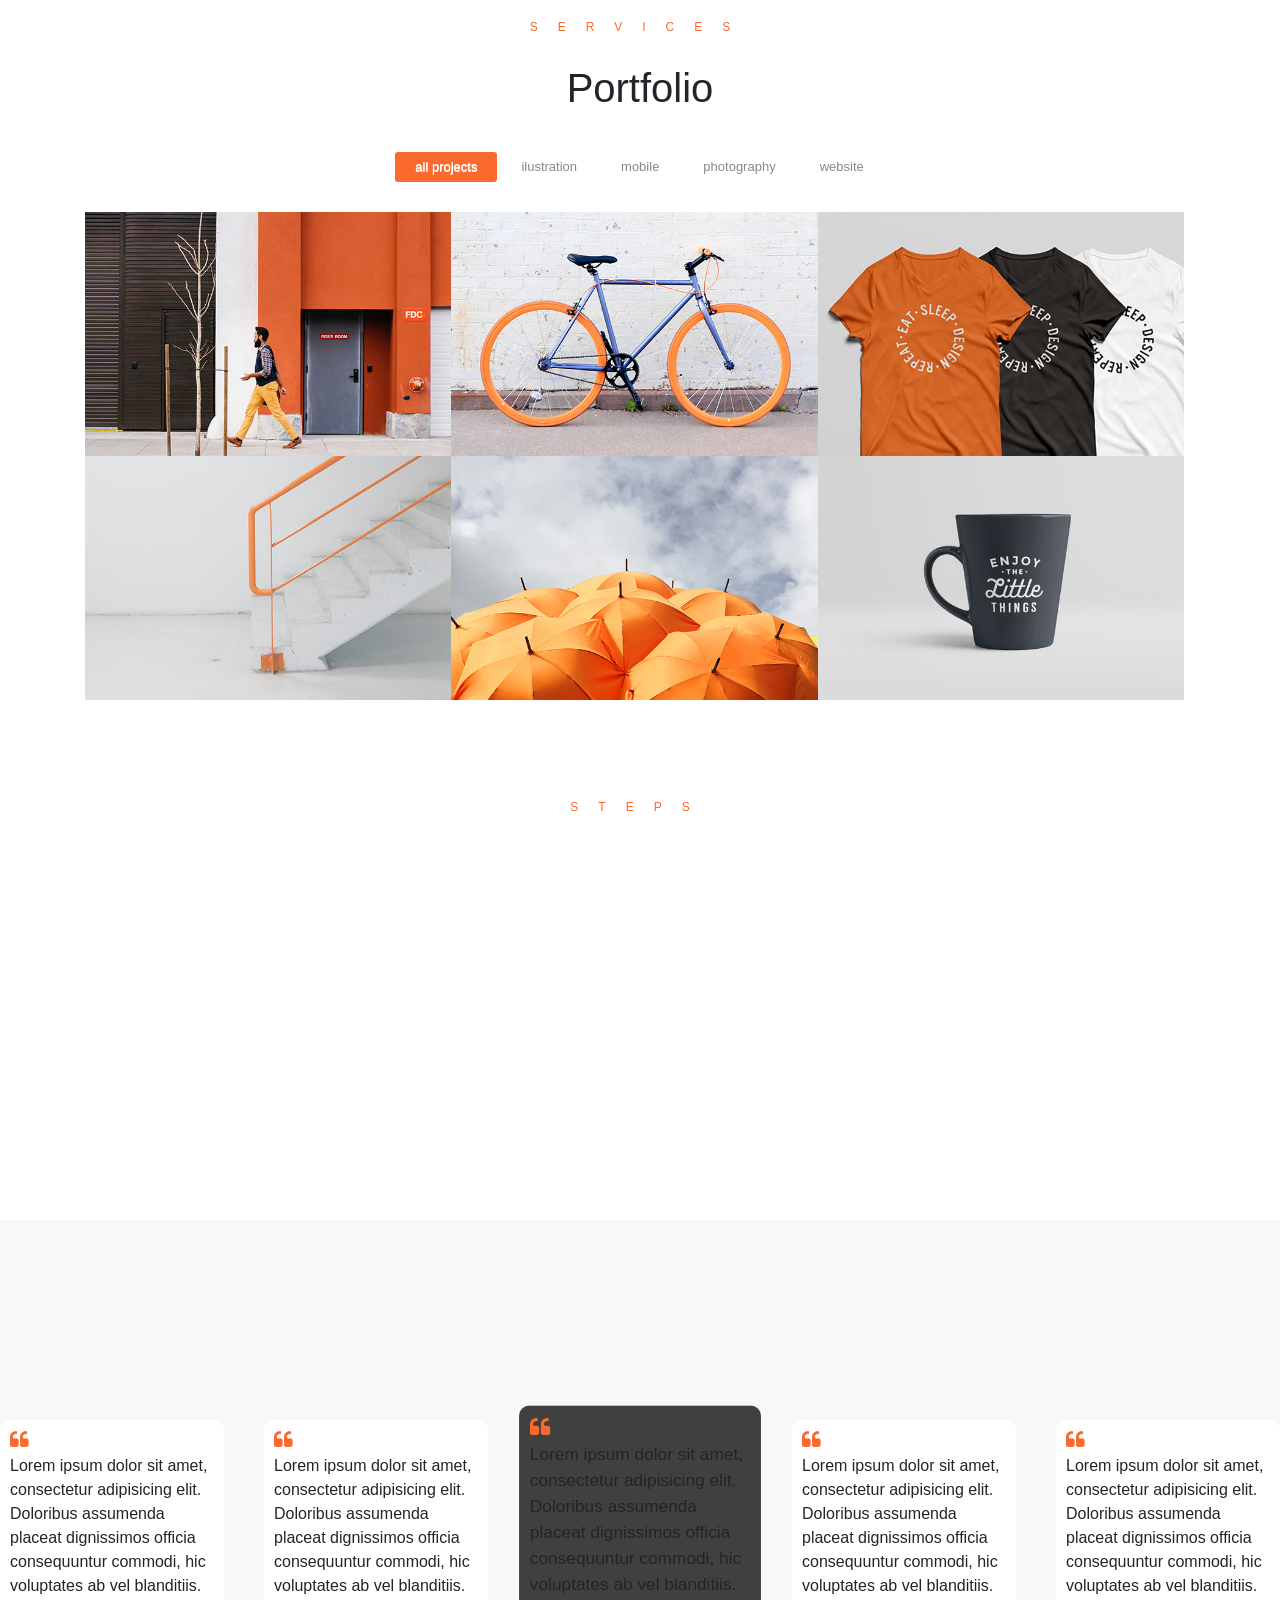
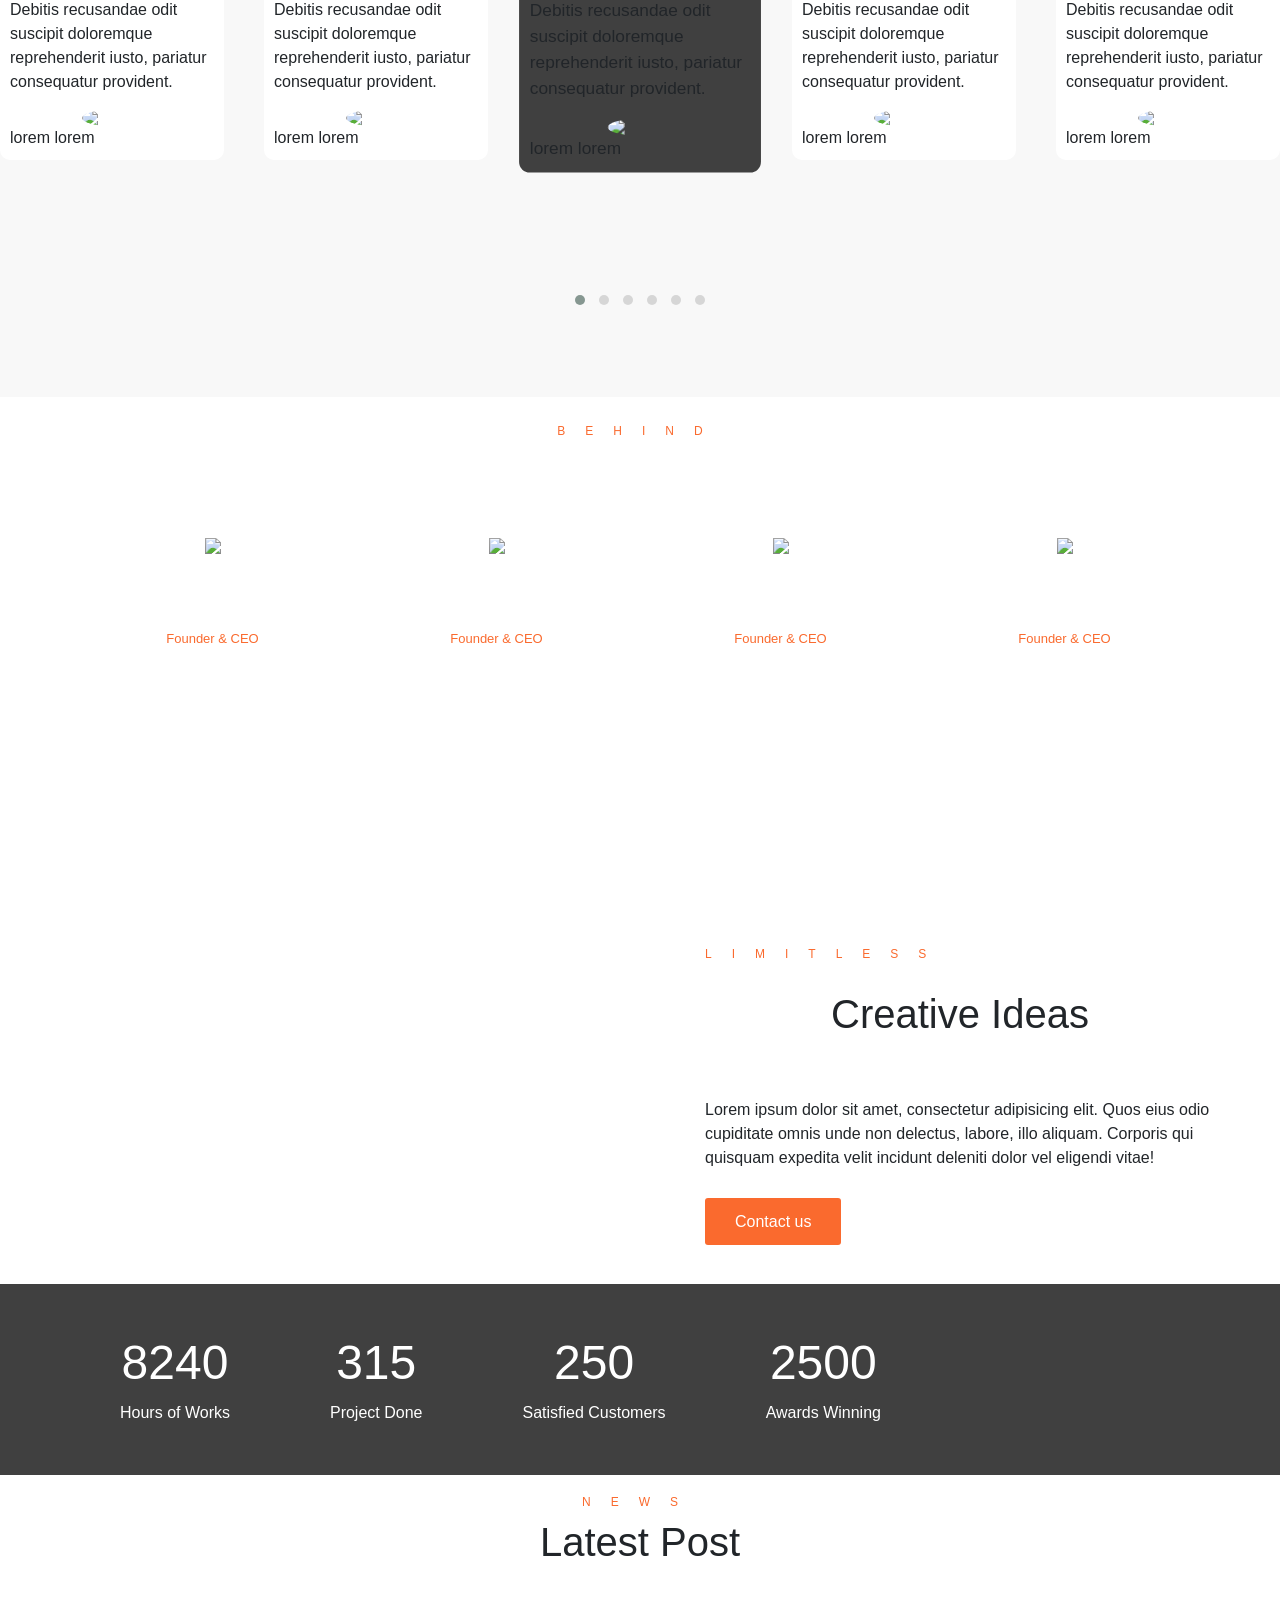
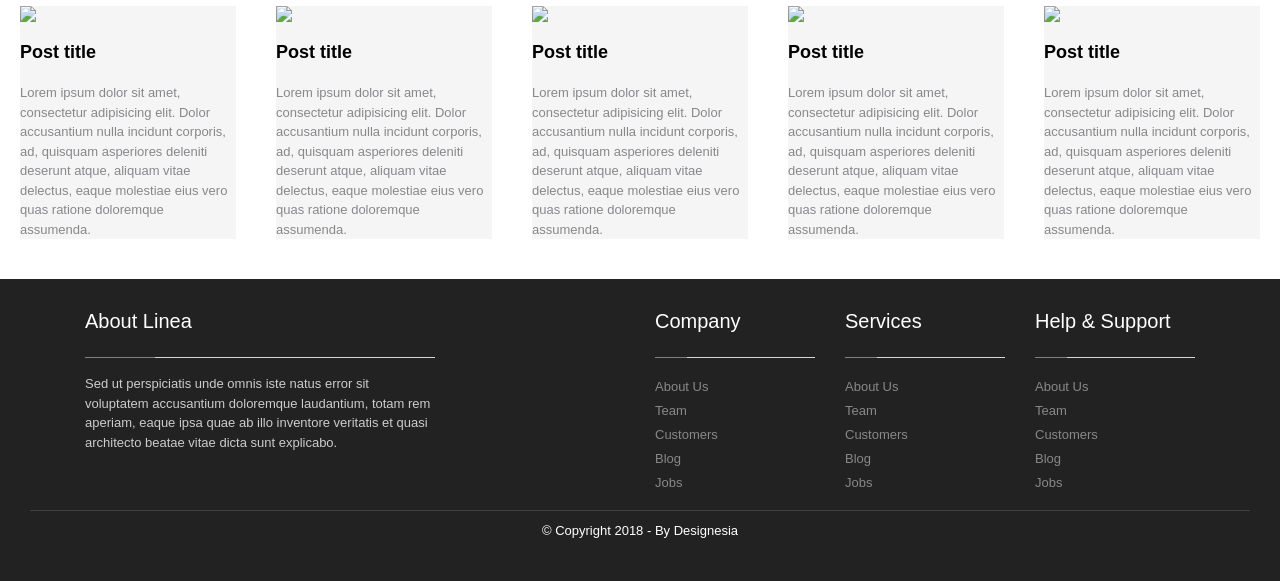
==== commit 48a87eb2: "v8" ====
--- a/index.html
+++ b/index.html
@@ -14,6 +14,7 @@
     <link rel="stylesheet" href="css/owl.carousel.min.css">
     <link rel="stylesheet" href="css/owl.theme.default.min.css">
     <link rel="stylesheet" href="css/animate.css">
+    <link href="https://fonts.googleapis.com/css?family=Dosis" rel="stylesheet">
     <link rel="stylesheet" href="css/custom-isotope.css">
     <link rel="stylesheet" href="css/style.css">
     <link rel="stylesheet" href="css/media.css">
@@ -555,32 +556,133 @@
     <div class="row">
       <div class="col-md3-">
         <div class="count_to">
-          <h3></h3>
-          <span>Projects done</span>
+          <h3 class="timer" data-to="8240" data-speed="2500"> 8240</h3>
+          <span>Hours of Works</span>
         </div>
       </div>
       <div class="col-md3-">
         <div class="count_to">
-          <h3></h3>
-          <span></span>
+          <h3 class="timer" data-to="315">315</h3>
+          <span>Project Done</span>
         </div>
       </div>
       <div class="col-md3-">
         <div class="count_to">
-          <h3></h3>
-          <span></span>
+          <h3 class="timer" data-to="250">250</h3>
+          <span>Satisfied Customers</span>
         </div>
       </div>
       <div class="col-md3-">
         <div class="count_to">
-          <h3></h3>
-          <span></span>
-        </div>
-      </div>
-    </div>
-  </div>
+          <h3 class="timer" data-to="32" data-speed="2500">2500</h3>
+          <span>Awards Winning</span>
+        </div>
+      </div>
+    </div>
+  </div>
+</section>
+
+<section id="posts">
+<h4 class="uptitle">NEWS</h4>
+<h2>Latest Post</h2>
+<div class="owl-carousel owl-theme">
+ <!-- item 1 -->
+ <div class="item owl_posts">
+  <img src="http://www.themenesia.com/themeforest/linea-new/images/blog/pic-blog-3.jpg" class="img-fluid">
+<div class="owl_post_content">
+  <h1>Post title</h1>
+  <p>Lorem ipsum dolor sit amet, consectetur adipisicing elit. Dolor accusantium nulla incidunt corporis, ad, quisquam asperiores deleniti deserunt atque, aliquam vitae delectus, eaque molestiae eius vero quas ratione doloremque assumenda.</p>
+</div> 
+</div>
+
+<div class="item owl_posts">
+  <img src="http://www.themenesia.com/themeforest/linea-new/images/blog/pic-blog-4.jpg" class="img-fluid">
+<div class="owl_post_content">
+  <h1>Post title</h1>
+  <p>Lorem ipsum dolor sit amet, consectetur adipisicing elit. Dolor accusantium nulla incidunt corporis, ad, quisquam asperiores deleniti deserunt atque, aliquam vitae delectus, eaque molestiae eius vero quas ratione doloremque assumenda.</p>
+</div> 
+</div>
+
+
+
+  <!-- End of item  -->
+</div>
 </section>
 </main>
+<footer>
+  <section class="content">
+    <div class="container">
+      <div class="row">
+        <div class="col-md-4">
+          <div class="head_foot">
+            <h5>About Linea</h5>
+            <div class="line_two_colors d-flex">
+              <hr style="width: 20%;background-color: #fa6a2e;">
+              <hr style="width:80%;background-color: #eee;">
+            </div>
+            <p>Sed ut perspiciatis unde omnis iste natus error sit voluptatem accusantium doloremque laudantium, totam rem aperiam, eaque ipsa quae ab illo inventore veritatis et quasi architecto beatae vitae dicta sunt explicabo.</p>
+          </div>
+          
+        </div>
+        <div class="col-md-6 offset-md-2">
+          <div class="row">
+            <div class="col-md-4">
+              <div class="head_foot">
+            <h5>Company</h5>
+            <div class="line_two_colors d-flex">
+              <hr style="width: 20%;background-color: #fa6a2e;">
+              <hr style="width:80%;background-color: #eee;">
+            </div>
+            <ul>
+              <li><a href="#">About Us</a></li>
+              <li><a href="#">Team</a></li>
+              <li><a href="3">Customers</a></li>
+              <li><a href="#">Blog</a></li>
+              <li><a href="#">Jobs</a></li>
+            </ul>
+          </div>
+            </div>
+            <div class="col-md-4">
+              <div class="head_foot">
+            <h5>Services</h5>
+            <div class="line_two_colors d-flex">
+              <hr style="width: 20%;background-color: #fa6a2e;">
+              <hr style="width:80%;background-color: #eee;">
+            </div>
+                <ul>
+              <li><a href="#">About Us</a></li>
+              <li><a href="#">Team</a></li>
+              <li><a href="3">Customers</a></li>
+              <li><a href="#">Blog</a></li>
+              <li><a href="#">Jobs</a></li>
+            </ul>
+          </div>
+            </div>
+            <div class="col-md-4">
+              <div class="head_foot">
+            <h5>Help & Support</h5>
+            <div class="line_two_colors d-flex">
+              <hr style="width: 20%;background-color: #fa6a2e;">
+              <hr style="width:80%;background-color: #eee;">
+            </div>
+              <ul>
+              <li><a href="#">About Us</a></li>
+              <li><a href="#">Team</a></li>
+              <li><a href="3">Customers</a></li>
+              <li><a href="#">Blog</a></li>
+              <li><a href="#">Jobs</a></li>
+            </ul>
+          </div>
+            </div>
+          </div>
+        </div>
+      </div>
+    </div>
+  </section>
+  <section class="copy">
+    <span>© Copyright 2018 - By  Designesia</span>
+  </section>
+</footer>
 
 
 <!-- End of main -->
@@ -602,7 +704,12 @@
     <script src="https://cdnjs.cloudflare.com/ajax/libs/magnific-popup.js/1.1.0/jquery.magnific-popup.min.js"></script>
 
     <script src="js/owl.carousel.min.js"></script>
+
     <script src="js/custom_magnific_popup.js"></script>
+    <script src="http://www.themenesia.com/themeforest/linea-new/js/jquery.countTo.js"></script>
+    <script type="text/javascript">
+      $('.timer').countTo();
+    </script>
     <script  src="js/app.js"></script>
     <script  src="js/custom.js"></script>
 
--- a/css/style.css
+++ b/css/style.css
@@ -491,6 +491,92 @@
 .contactus_right >h4{
 	text-align: left;
 }
+section#counter{
+	background-color:rgb(64, 64, 64);
+}
+.count_to{
+	text-align: center;
+	padding: 50px;
+	background: none;
+}
+.count_to > h3{
+	font-size: 48px;
+    letter-spacing: 0px;
+    font-weight: 200;
+    margin-bottom: 10px;
+    color: white !important;
+}
+.count_to > span{
+	color: white;
+}
+section#posts{
+	padding: 20px;
+}
+.owl_posts > img{
+	background-color: #f5f5f5;
+}
+.owl_post_content{
+	color: black;
+	background-color: #f5f5f5;
+    padding-top: 20px;
+}
+
+#posts > h4, h2{
+	text-align: center;
+}
+
+.owl_post_content > h1{
+	font-size: 18px;
+    margin-top: 0;
+    font-weight: bold;
+    margin-bottom: 20px;
+}
+
+.owl_post_content > p{
+	margin-bottom: 20px;
+	 color: #86888c;
+	 font-size: 13px;
+}
+
+footer{
+	background: #222;
+	color:white;
+	padding: 30px;
+}
+footer >h5{
+	color: #fff;
+    font-size: 16px;
+    text-transform: none;
+    font-family: 'Dosis';
+    font-weight: bold;
+}
+.head_foot > ul{
+	list-style: none;
+	padding: 0;
+}
+.head_foot > ul > li >a{
+	text-decoration: none;
+	color: #888;
+	font-size: 13px;
+}
+.head_foot > ul > li >a:hover{
+	text-decoration: none;
+	color:#fa6a2e;
+	font-size: 13px;
+}
+.head_foot > p{
+	color:#ccc;
+	font-size: 13px;
+}
+section.copy > span{
+	border-top: 1px solid #404040;
+	display: block;
+	padding: 10px 0px;
+	font-size: 13px;
+	text-align: center;
+
+}
+
 
 @keyframes preloader_animation_small {
 	from {
